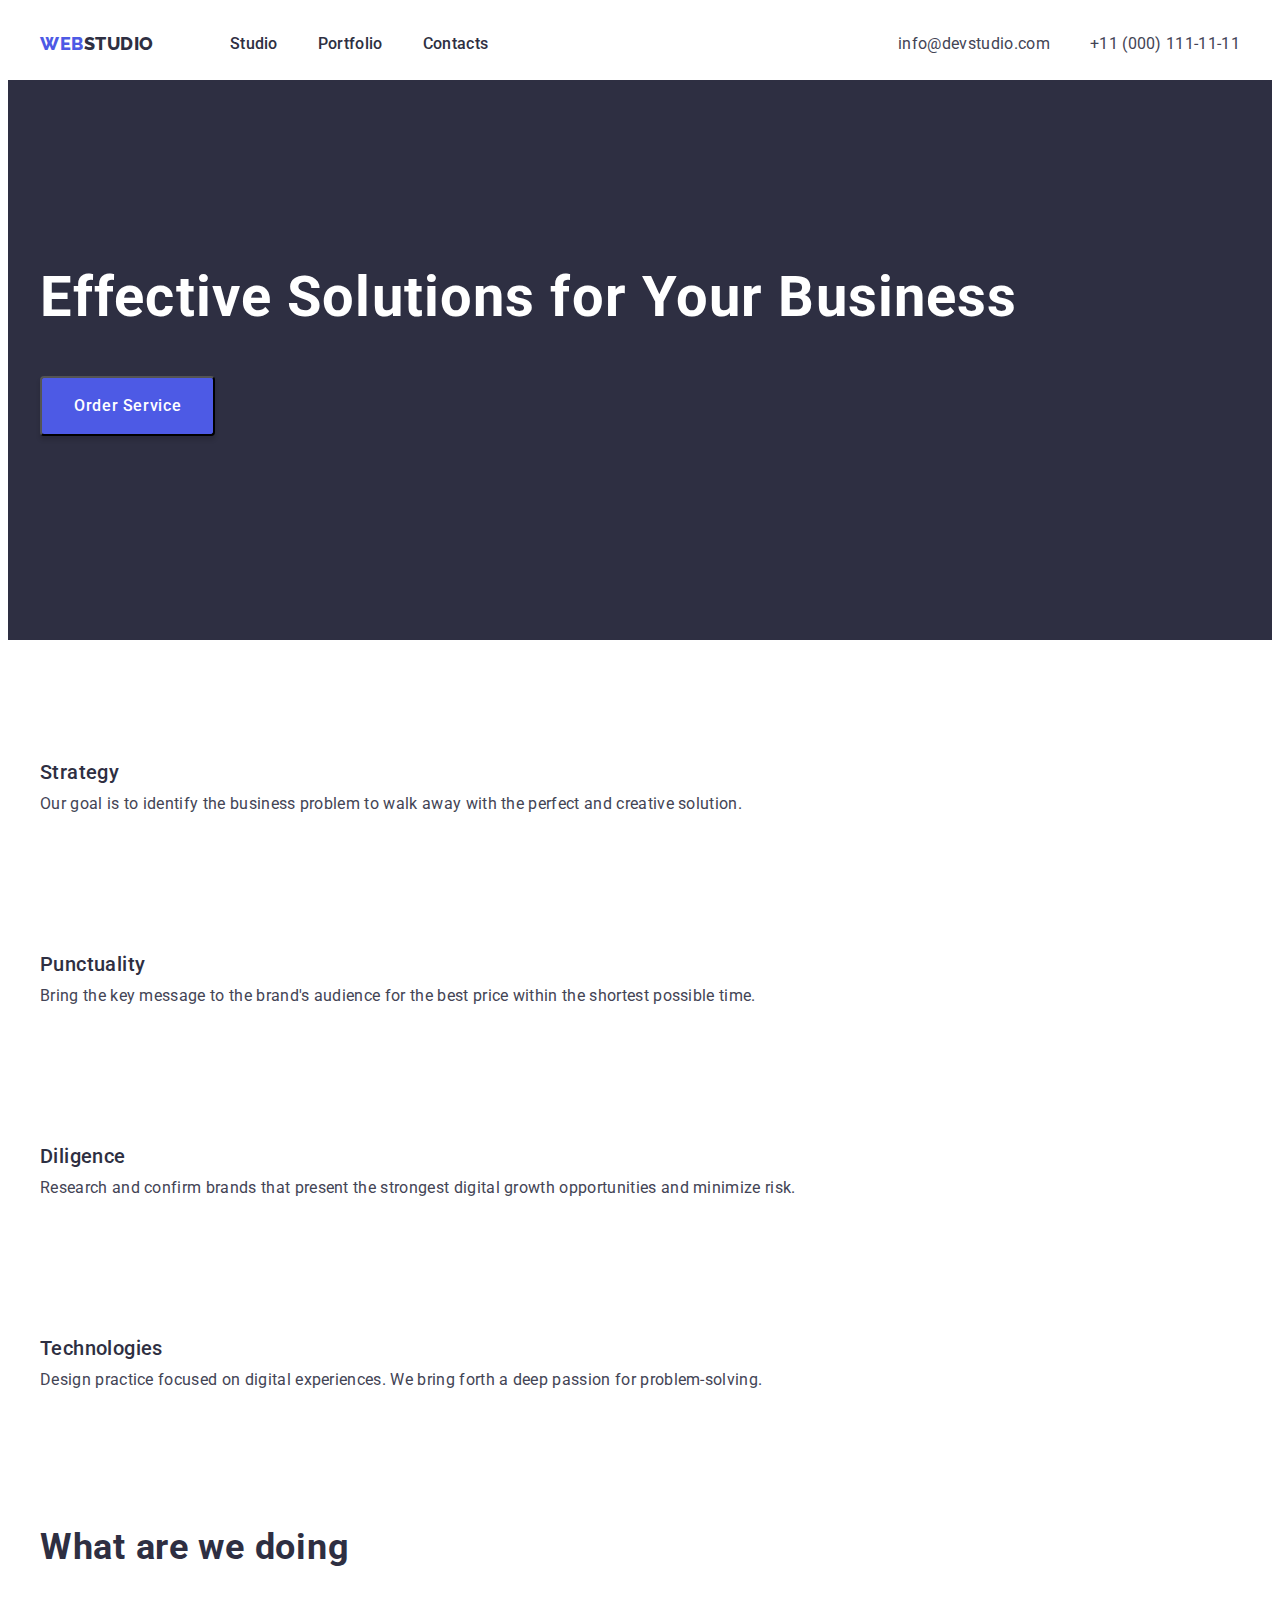
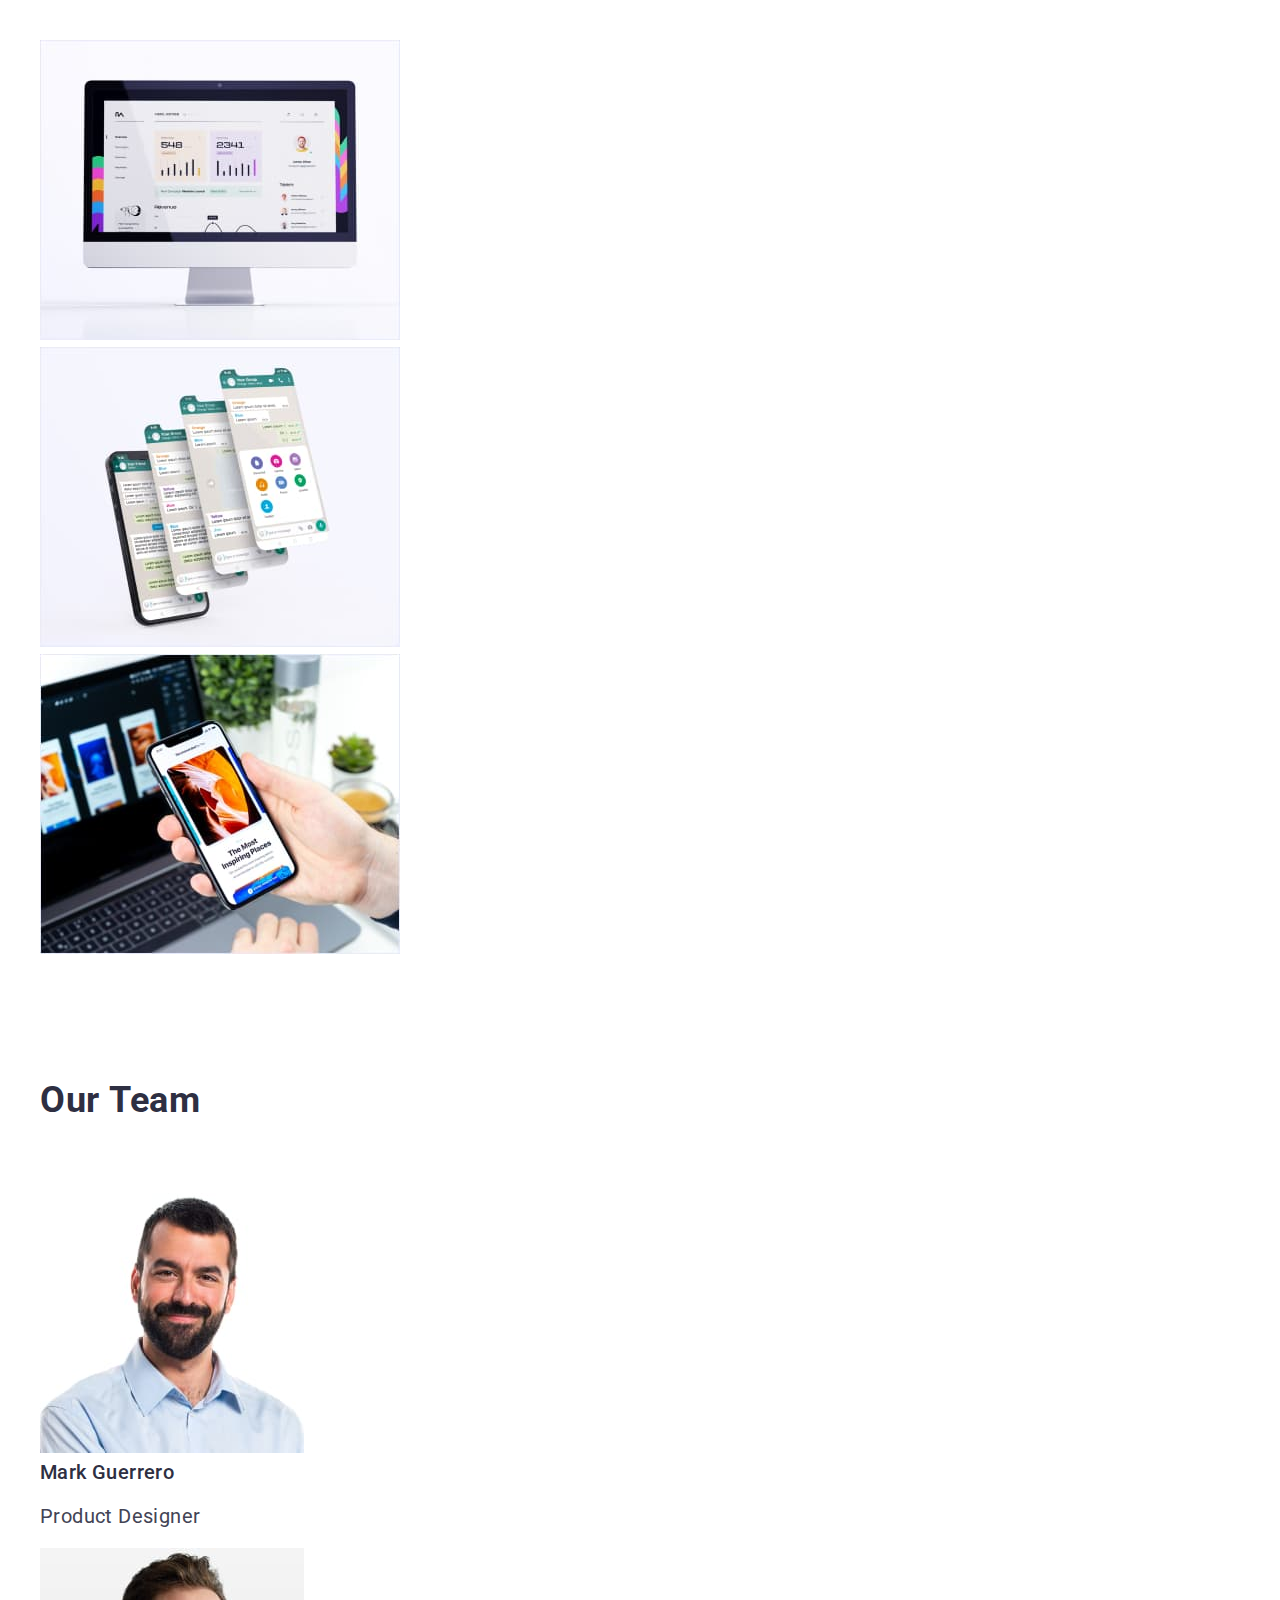
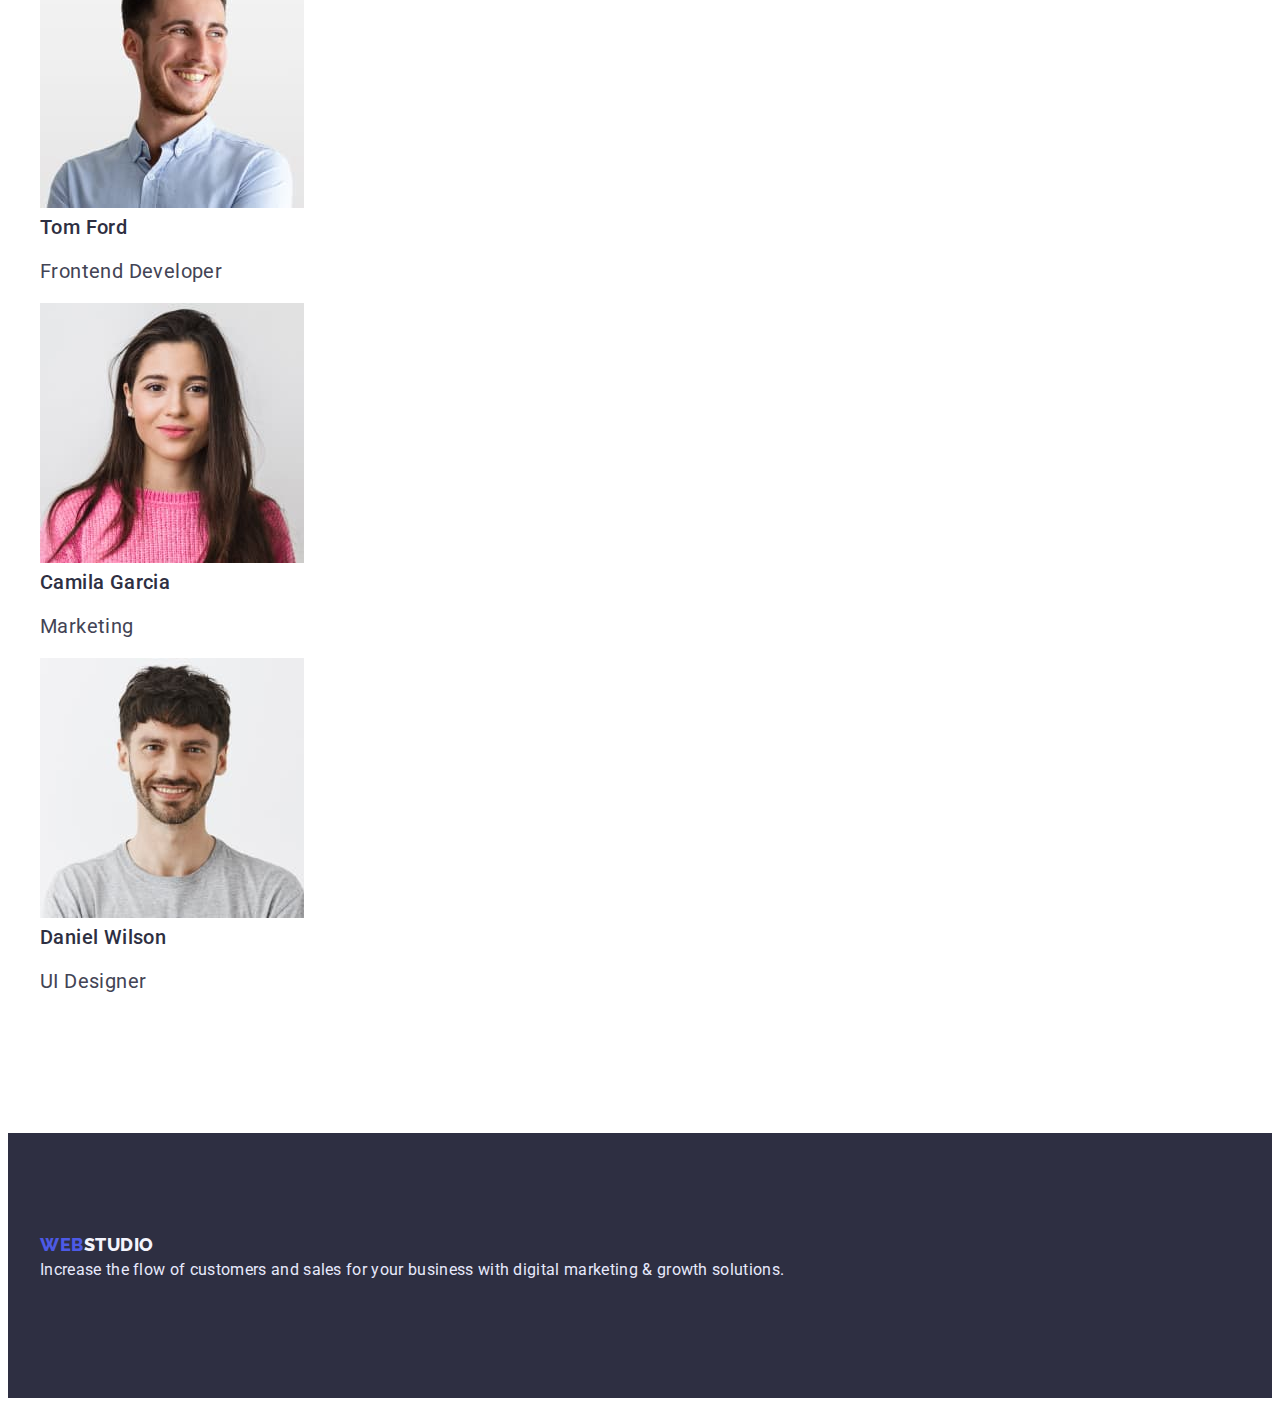
==== index.html @ 1ecb1adb "homework-3" ====
<!DOCTYPE html>
<html lang="en">

<head>
    <meta charset="UTF-8">
    <meta http-equiv="X-UA-Compatible" content="IE=edge">
    <meta name="viewport" content="width=device-width, initial-scale=1.0">
    <title>Webstudio</title>
    
    <!-- Fonts -->

    <link rel="preconnect" href="https://fonts.googleapis.com">
    <link rel="preconnect" href="https://fonts.gstatic.com" crossorigin>
    <link href="https://fonts.googleapis.com/css2?family=Raleway:wght@800&family=Roboto:wght@400;500;700&display=swap"
    rel="stylesheet">

    <!-- Styles -->
<link rel="stylesheet" 
href="https://cdnjs.cloudflare.com/ajax/libs/modern-normalize/1.1.0/modern-normalize.min.css"
integrity="sha512-wpPYUAdjBVSE4KJnH1VR1HeZfpl1ub8YT/NKx4PuQ5NmX2tKuGu6U/JRp5y+Y8XG2tV+wKQpNHVUX03MfMFn9Q=="
crossorigin="anonymous"
referrerpolicy="no-referrer" />
<link rel="stylesheet" href="./css/styles.css">
</head>

<body>
    <header>
    <div class="container">
    <div class="header-container">    
<nav class="header-nav">
    <a class="logo" href="./index.html"><span class="logo-first">Web</span><span class="logo-second">Studio</span></a>
    <ul class="header-menu">
        <li><a class="header-link" href="#">Studio</a></li>
        <li><a class="header-link" href="./portfolio.html">Portfolio</a></li>
        <li><a class="header-link" href="#">Contacts</a></li>
    </ul>
</nav>
<a class="header-adress" href="mailto:info@devstudio.com">info@devstudio.com</a>
<a class="header-adress" href="tel:+110001111111">+11 (000) 111-11-11</a>
    
</div>
</div>
    </header>
    <main>
        <!-- hero images -->
        <section class="hero-button">
        <div class="container hero-container">
<h1 class="hero-title">Effective Solutions
        for Your Business</h1>
    <button class="button" type="button">Order Service</button>
</div>
</section>
<!-- section 1 -->
<section class="section">
        <div class="container">
<h2 class="section1">Section 1</h2>
    <ul>
        <li>
            <h3 class="under-title">Strategy</h3>
            <p class="about-text">Our goal is to identify the business
                problem to walk away with the perfect and creative solution.</p>
        </li>
        <li>
            <h3 class="under-title">Punctuality</h3>
            <p class="about-text">Bring the key message to the brand's audience for the best
                price within the shortest possible time.</p>
        </li>
        <li>
            <h3 class="under-title">Diligence</h3>
            <p class="about-text">Research and confirm brands that present the
                strongest digital growth opportunities and minimize risk.</p>
        </li>
        <li>
            <h3 class="under-title">Technologies</h3>
            <p class="about-text">Design practice focused on digital experiences.
                We bring forth a deep passion for problem-solving.</p>
        </li>
    </ul>
</div>
</section>
        <!-- section 2 -->
        <section class="section">
        <div class="container">
<h2 class="title">What are we doing</h2>
    <ul>
        <li><img src="./images/webstudio/comp_sect2.jpg" alt="computer" width="360"></li>
        <li><img src="./images/webstudio/tel_sect2.jpg" alt="phonescreen" width="360"></li>
        <li><img src="./images/webstudio/tabandtel_sect2.jpg" alt="computerphonescreen" width="360"></li>
    </ul>
</div>
        </section>
        <!-- section 3 -->
    <section class="section">
    <div class="container">
    <h2 class="name-section-team">Our Team</h2>
    <ul>
        <li>
            <img src="./images/webstudio/markguerrero.jpg" alt="product designer" width="264">
            <h3 class="colega">Mark Guerrero</h3>
            <p class="card-profession1">Product Designer</p>
        </li>
        <li>
            <img src="./images/webstudio/tomford.jpg" alt="frontend developer" width="264">
            <h3 class="colega">Tom Ford</h3>
            <p class="card-profession2">Frontend Developer</p>
        </li>
        <li>
            <img src="./images/webstudio/camilagarcia.jpg" alt="marketing" width="264">
            <h3 class="colega">Camila Garcia</h3>
            <p class="card-profession3">Marketing</p>
        </li>
        <li>
            <img src="./images/webstudio/danielwilson.jpg" alt="ui designer" width="264">
            <h3 class="colega">Daniel Wilson</h3>
            <p class="card-profession4">UI Designer</p>
        </li>
    </ul>
    </div>
</section>
        </main>
    <footer class="footer">
    <div class="container">
<a class="logo logo-secondary" href="./index.html"><span class="logo-first">Web</span><span class="logo-footer">Studio</span></a>
    <p class="footer-text">Increase the flow of customers and sales for your business with digital marketing & growth
        solutions.</p>
 </div>
    </footer>
</body>

</html>
---- css/styles.css ----
/* webstudio */

:root {
--color-primary:#2E2F42;
--color-brand:#404BBF;
--color-secondary:#434455;
--color-brand-second:#4D5AE5;
--color-button-title:#FFFFFF;
--color-footer-text:#E7E9FC;
--color-logo-footer:#F4F4FD;
--color-background-primary:#E5E5E5;
}

body {
color: var(--color-primary);
font-family: 'Roboto', sans-serif;
font-size: 16px;
line-height: 1.5;
background-color: var(--color-button-title);
}

p,
h1,
h2,
h3,
h4,
h5,
h6 {
margin-top: 0;
}

ul{
list-style-type:none ;
margin: 0;
padding: 0;
}

.section {
padding-bottom: 120px;
}
.hero-container{
padding-top: 188px;
padding-bottom: 204px;
}

.container {
width: 100%;
max-width: 1200px;
margin: 0 auto;
padding: 0 15px;
}

.container-button {
display: flex;
flex-direction: row;
justify-content: center;
align-items: center;
gap: 24px;
padding: 12px 24px;
}



.header-container {
display: flex;
align-items: center;
gap: 40px;
} 


.header-nav {
display: flex;
align-items: center;
flex-grow: 1;
gap: 76px;
}

.header-menu {
display: flex;
gap: 40px;
padding: 24px 0;
}

.header-link {
color: var(--color-primary);
text-decoration: none;
font-size: 16px;
line-height: 1.5;
letter-spacing: 0.02em;
font-weight: 500;
}
.header-link:hover {
color: var(--color-brand);}

.header-link:focus{
color: var(--color-brand);
}

.header-adress {
font-weight: 400;
letter-spacing: 0.02em;
font-size: 16px;
line-height: 1.5;
color: var(--color-secondary);
text-decoration: none;
}

.header-adress:hover {
color: var(--color-brand);
}

.header-adress:focus{
color: var(--color-brand);
}

.button { 
padding: 16px 32px;
color: var(--color-button-title);
background: var(--color-brand-second);
border-radius: 4px;
box-shadow: 0px 4px 4px rgba(0, 0, 0, 0.15);
cursor: pointer;
font-size: 16px;
line-height: 1.5;
font-family: 'Roboto',sans-serif;
letter-spacing: 0.04em;
font-weight: 500;
}

.button:hover{
background:var(--color-brand);
box-shadow: 0px 1px 6px rgba(46, 47, 66, 0.08), 0px 1px 1px rgba(46, 47, 66, 0.16), 0px 2px 1px rgba(46, 47, 66, 0.08);
}

.logo-first {
color: var(--color-brand-second);
}

.logo-second {
color: var(--color-primary);
}

.logo-secondary{
margin-bottom: 16px;
}

.logo {   
text-transform: uppercase;
font-size: 18px;
line-height: 1.33;
font-family: 'Raleway',sans-serif;
text-decoration: none;
letter-spacing: 0.03em;
font-weight: 800;
}

.logo-footer{
color: var(--color-logo-footer);
}

.hero-title {
margin-bottom: 48px;
color: var(--color-button-title);
font-size: 56px;
line-height: 1.071;
letter-spacing: 0.02em;

}

.hero-button {
background: var(--color-primary);
padding-bottom: 204px;
padding-top: 188px;
}

.section1 {
display: none;
} 

.under-title {
padding-top: 120px;
margin-bottom: 8px;
font-size: 20px;
line-height: 1.2;
color:var(--color-primary);
letter-spacing: 0.02em;
font-weight: 500;
}

.about-text {
font-size: 16px;
line-height: 1.5;
color: var(--color-secondary);
letter-spacing: 0.02em;
}

.title {
margin-bottom: 72px;
font-size: 36px;
line-height: 1.11;
color:var(--color-primary);
letter-spacing: 0.02em;
}

.colega {
font-size:20px;
line-height: 1.2;
color: var(--color-primary);
font-weight: 500;
letter-spacing: 0.02em;
}

.card-profession1 {
color: var(--color-secondary);
font-size:20px;
line-height: 1.2;
letter-spacing: 0.02em;
}

.card-profession2{
color: var(--color-secondary);
font-size: 20px;
line-height: 1.2;
letter-spacing: 0.02em;
}

.card-profession3{
color: var(--color-secondary);
font-size: 20px;
line-height: 1.2;
letter-spacing: 0.02em;
}

.card-profession4{
color: var(--color-secondary);
font-size: 20px;
line-height: 1.2;
letter-spacing: 0.02em;
}

.name-section-team {
margin-bottom: 72px;
color: var(--color-primary);
font-size: 36px;
line-height: 1.11;
letter-spacing: 0.02em;
}

.footer-text {
color:var(--color-footer-text);
font-size: 16px;
line-height: 1.5;
letter-spacing: 0.02em;
}

.footer{
background:var(--color-primary);
padding-top: 100px;
padding-bottom: 100px;
}


/* Portfolio */
.container-portfolio {
width: 100%;
max-width: 1200px;
margin: 0 auto;
padding: 0 15px;
}



.button-portfolio {
padding-top: 96px;
padding-bottom: 72px;
}

.button-all {
letter-spacing: 0.04em;
color: var(--color-brand-second);
font-size: 16px;
line-height: 1.5;
cursor: pointer;
background: var(--color-logo-footer);
border: 1px solid #E7E9FC;
border-radius: 4px;
font-family: 'Roboto', sans-serif;
}

.button-all:focus{
color: var(--color-button-title);
background: var(--color-brand);
}

.button-all:hover{
background: var(--color-brand);
box-shadow: 0px 3px 1px rgba(0, 0, 0, 0.1), 0px 2px 1px rgba(0, 0, 0, 0.08), 0px 2px 2px rgba(0, 0, 0, 0.12);
border-radius: 4px;
color: var(--color-button-title);
letter-spacing: 0.04em;
font-weight: 500;
font-size: 16px;
line-height: 1.5;
}


.button-website {
letter-spacing: 0.04em;
color: var(--color-brand-second);
font-size: 16px;
line-height: 1.5;
cursor: pointer;
background: var(--color-logo-footer);
border: 1px solid #E7E9FC;
border-radius: 4px;
font-family: 'Roboto', sans-serif;
}
.button-website:focus {
color: var(--color-button-title);
background: var(--color-brand);
}

.button-website:hover {
background: var(--color-brand);
box-shadow: 0px 3px 1px rgba(0, 0, 0, 0.1), 0px 2px 1px rgba(0, 0, 0, 0.08), 0px 2px 2px rgba(0, 0, 0, 0.12);
border-radius: 4px;
color: var(--color-button-title);
letter-spacing: 0.04em;
font-weight: 500;
font-size: 16px;
line-height: 1.5;
}


.button-app {
letter-spacing: 0.04em;
color: var(--color-brand-second);
font-size: 16px;
line-height: 1.5;
cursor: pointer;
background: var(--color-logo-footer);
border: 1px solid #E7E9FC;
border-radius: 4px;
font-family: 'Roboto', sans-serif;
}

.button-app:focus {
color: var(--color-button-title);
background: var(--color-brand);
}

.button-app:hover {
background: var(--color-brand);
box-shadow: 0px 3px 1px rgba(0, 0, 0, 0.1), 0px 2px 1px rgba(0, 0, 0, 0.08), 0px 2px 2px rgba(0, 0, 0, 0.12);
border-radius: 4px;
color: var(--color-button-title);
letter-spacing: 0.04em;
font-weight: 500;
font-size: 16px;
line-height: 1.5;
}

.button-design {
letter-spacing: 0.04em;
color: var(--color-brand-second);
font-size: 16px;
line-height: 1.5;
cursor: pointer;
background: var(--color-logo-footer);
border: 1px solid #E7E9FC;
border-radius: 4px;
font-family: 'Roboto', sans-serif;
}

.button-design:focus {
color: var(--color-button-title);
background: var(--color-brand);
}

.button-design:hover {
background: var(--color-brand);
box-shadow: 0px 3px 1px rgba(0, 0, 0, 0.1), 0px 2px 1px rgba(0, 0, 0, 0.08), 0px 2px 2px rgba(0, 0, 0, 0.12);
border-radius: 4px;
color: var(--color-button-title);
letter-spacing: 0.04em;
font-weight: 500;
font-size: 16px;
line-height: 1.5;
}

.button-marketing {
letter-spacing: 0.04em;
color: var(--color-brand-second);
font-size: 16px;
line-height: 1.5;
cursor: pointer;
background: var(--color-logo-footer);
border: 1px solid #E7E9FC;
border-radius: 4px;
font-family: 'Roboto', sans-serif;
}

.button-marketing:focus {
color: var(--color-button-title);
background: var(--color-brand);
}

.button-marketing:hover {
background: var(--color-brand);
box-shadow: 0px 3px 1px rgba(0, 0, 0, 0.1), 0px 2px 1px rgba(0, 0, 0, 0.08), 0px 2px 2px rgba(0, 0, 0, 0.12);
border-radius: 4px;
color: var(--color-button-title);
letter-spacing: 0.04em;
font-weight: 500;
font-size: 16px;
line-height: 1.5;
}

 .section-port {
display: none;
 }

.title-portfolio1{
display: none;
}

.title-portfolio{
margin-bottom: 8px;
font-size: 20px;
line-height: 1.2;
letter-spacing: 0.02em;
color: var(--color-primary);
padding-top: 32px;
}

 .under-title-port {
font-size: 16px;
line-height:1.5;
letter-spacing: 0.02em;
color: var(--color-secondary);
font-family: 'Roboto',sans-serif;
padding-bottom: 152px;
}


.cards {
display: flex;
gap: 24px;
flex-wrap: wrap;

}

.cards-item{
flex-basis: calc((100%-48px)/9);
}
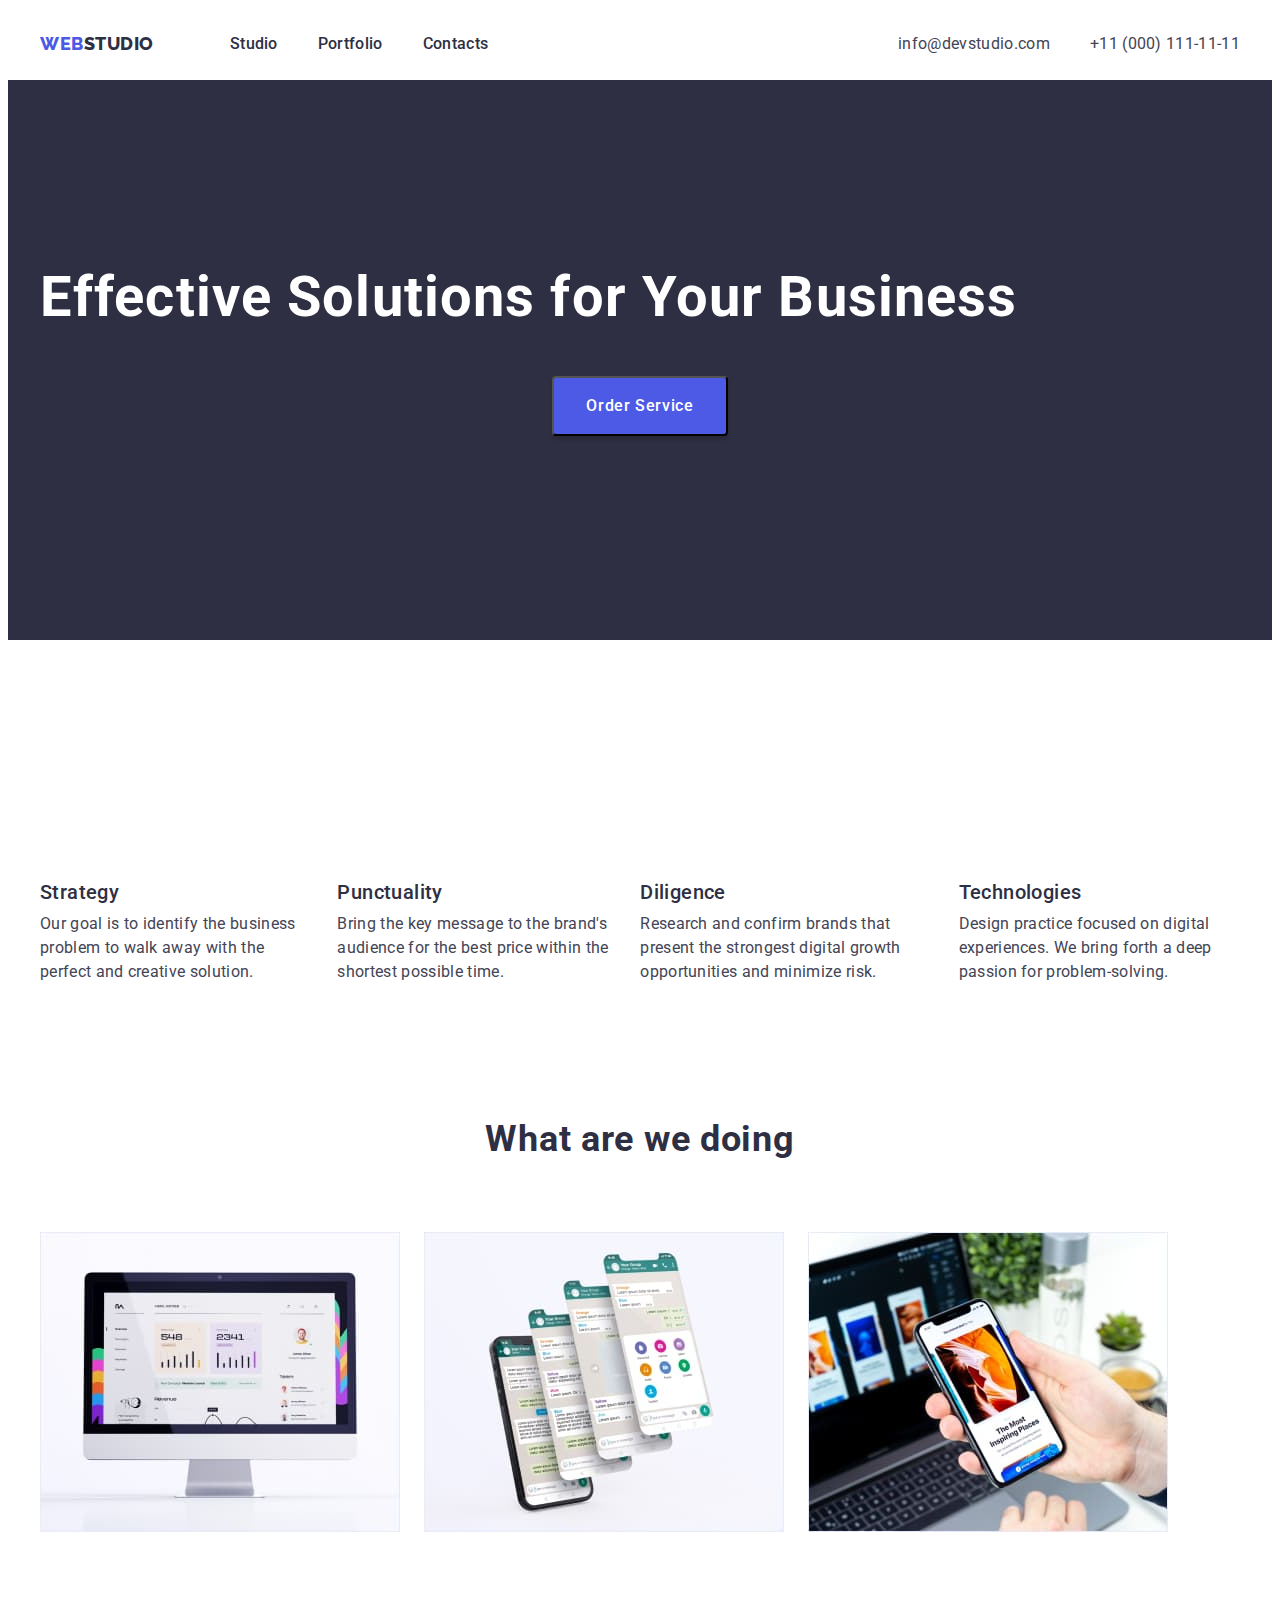
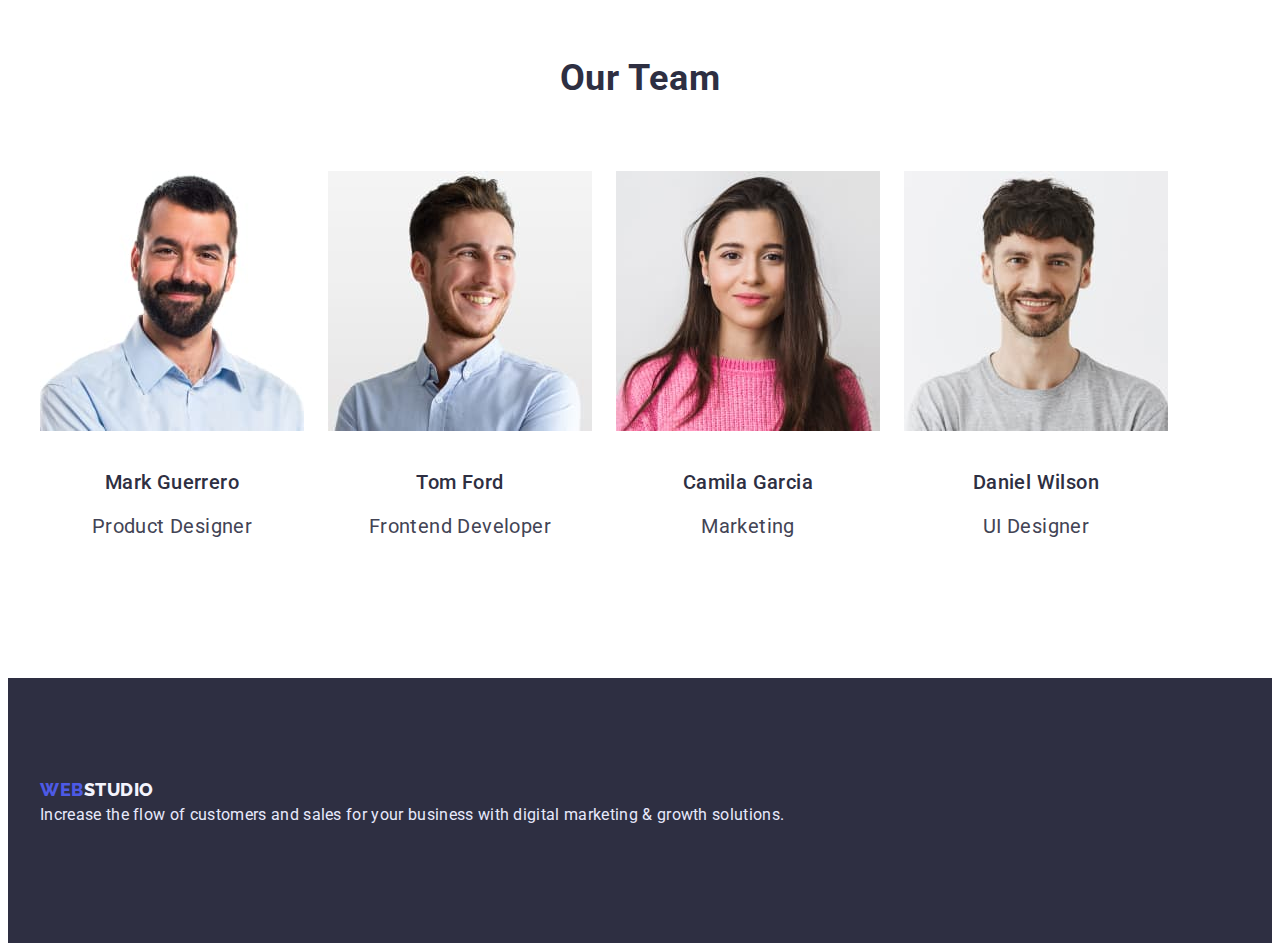
==== commit d6dd50f9: "ДЗ-3" ====
--- a/index.html
+++ b/index.html
@@ -24,6 +24,7 @@
 </head>
 
 <body>
+    
     <header>
     <div class="container">
     <div class="header-container">    
@@ -47,14 +48,17 @@
         <div class="container hero-container">
 <h1 class="hero-title">Effective Solutions
         for Your Business</h1>
-    <button class="button" type="button">Order Service</button>
+        <div class="button-options">
+        <button class="button" type="button">Order Service</button>
+        </div>
+    
 </div>
 </section>
 <!-- section 1 -->
 <section class="section">
         <div class="container">
 <h2 class="section1">Section 1</h2>
-    <ul>
+<ul class="feauture">
         <li>
             <h3 class="under-title">Strategy</h3>
             <p class="about-text">Our goal is to identify the business
@@ -74,26 +78,30 @@
             <h3 class="under-title">Technologies</h3>
             <p class="about-text">Design practice focused on digital experiences.
                 We bring forth a deep passion for problem-solving.</p>
+    
         </li>
-    </ul>
+    </ul>   
 </div>
 </section>
         <!-- section 2 -->
         <section class="section">
         <div class="container">
 <h2 class="title">What are we doing</h2>
-    <ul>
-        <li><img src="./images/webstudio/comp_sect2.jpg" alt="computer" width="360"></li>
-        <li><img src="./images/webstudio/tel_sect2.jpg" alt="phonescreen" width="360"></li>
-        <li><img src="./images/webstudio/tabandtel_sect2.jpg" alt="computerphonescreen" width="360"></li>
-    </ul>
+    
+<ul class="img-webstudio">
+<li><img src="./images/webstudio/comp_sect2.jpg" alt="computer" width="360"></li>
+<li><img src="./images/webstudio/tel_sect2.jpg" alt="phonescreen" width="360"></li>
+<li><img src="./images/webstudio/tabandtel_sect2.jpg" alt="computerphonescreen" width="360"></li>
+</ul>
+
 </div>
         </section>
         <!-- section 3 -->
     <section class="section">
     <div class="container">
     <h2 class="name-section-team">Our Team</h2>
-    <ul>
+    
+    <ul class="job">
         <li>
             <img src="./images/webstudio/markguerrero.jpg" alt="product designer" width="264">
             <h3 class="colega">Mark Guerrero</h3>
@@ -115,6 +123,7 @@
             <p class="card-profession4">UI Designer</p>
         </li>
     </ul>
+    
     </div>
 </section>
         </main>
@@ -125,6 +134,7 @@
         solutions.</p>
  </div>
     </footer>
+    
 </body>
 
 </html>--- a/css/styles.css
+++ b/css/styles.css
@@ -35,13 +35,36 @@
 padding: 0;
 }
 
+/* HERO */
+.hero-container {
+    padding-top: 188px;
+    padding-bottom: 204px;
+}
+
+.hero-title {
+    margin-bottom: 48px;
+    color: var(--color-button-title);
+    font-size: 56px;
+    line-height: 1.071;
+    letter-spacing: 0.02em;
+
+}
+
+.hero-button {
+    background: var(--color-primary);
+    padding-bottom: 204px;
+    padding-top: 188px;
+}
+
+/* SECTION */
 .section {
 padding-bottom: 120px;
 }
-.hero-container{
-padding-top: 188px;
-padding-bottom: 204px;
-}
+
+.section1 {
+    display: none;
+}
+
 
 .container {
 width: 100%;
@@ -59,7 +82,7 @@
 padding: 12px 24px;
 }
 
-
+/* HEADER */
 
 .header-container {
 display: flex;
@@ -113,6 +136,8 @@
 color: var(--color-brand);
 }
 
+/* BUTTON */ 
+
 .button { 
 padding: 16px 32px;
 color: var(--color-button-title);
@@ -132,6 +157,7 @@
 box-shadow: 0px 1px 6px rgba(46, 47, 66, 0.08), 0px 1px 1px rgba(46, 47, 66, 0.16), 0px 2px 1px rgba(46, 47, 66, 0.08);
 }
 
+/* LOGO */
 .logo-first {
 color: var(--color-brand-second);
 }
@@ -158,24 +184,8 @@
 color: var(--color-logo-footer);
 }
 
-.hero-title {
-margin-bottom: 48px;
-color: var(--color-button-title);
-font-size: 56px;
-line-height: 1.071;
-letter-spacing: 0.02em;
-
-}
-
-.hero-button {
-background: var(--color-primary);
-padding-bottom: 204px;
-padding-top: 188px;
-}
-
-.section1 {
-display: none;
-} 
+
+/* ІНШЕ */
 
 .under-title {
 padding-top: 120px;
@@ -200,6 +210,7 @@
 line-height: 1.11;
 color:var(--color-primary);
 letter-spacing: 0.02em;
+text-align: center;
 }
 
 .colega {
@@ -208,13 +219,17 @@
 color: var(--color-primary);
 font-weight: 500;
 letter-spacing: 0.02em;
-}
+text-align: center;
+margin-top: 32px;
+}
+
 
 .card-profession1 {
 color: var(--color-secondary);
 font-size:20px;
 line-height: 1.2;
 letter-spacing: 0.02em;
+text-align: center;
 }
 
 .card-profession2{
@@ -222,6 +237,7 @@
 font-size: 20px;
 line-height: 1.2;
 letter-spacing: 0.02em;
+text-align: center;
 }
 
 .card-profession3{
@@ -229,6 +245,7 @@
 font-size: 20px;
 line-height: 1.2;
 letter-spacing: 0.02em;
+text-align: center;
 }
 
 .card-profession4{
@@ -236,6 +253,7 @@
 font-size: 20px;
 line-height: 1.2;
 letter-spacing: 0.02em;
+text-align: center;
 }
 
 .name-section-team {
@@ -244,6 +262,7 @@
 font-size: 36px;
 line-height: 1.11;
 letter-spacing: 0.02em;
+text-align: center;
 }
 
 .footer-text {
@@ -268,7 +287,7 @@
 padding: 0 15px;
 }
 
-
+/* BUTTON */
 
 .button-portfolio {
 padding-top: 96px;
@@ -416,6 +435,12 @@
 line-height: 1.5;
 }
 
+.button-options{
+display: flex;
+justify-content: center;
+}
+
+
  .section-port {
 display: none;
  }
@@ -442,6 +467,15 @@
 padding-bottom: 152px;
 }
 
+.feauture {
+display: flex;
+margin-top: 120px;
+gap: 24px;
+}
+.img-webstudio {
+display: flex;
+gap: 24px;
+}
 
 .cards {
 display: flex;
@@ -452,4 +486,15 @@
 
 .cards-item{
 flex-basis: calc((100%-48px)/9);
+}
+.card-content {
+display: flex;
+flex-direction: column;
+justify-content: center;
+align-items: flex-start;
+}
+
+.job {
+display: flex;
+gap: 24px;
 }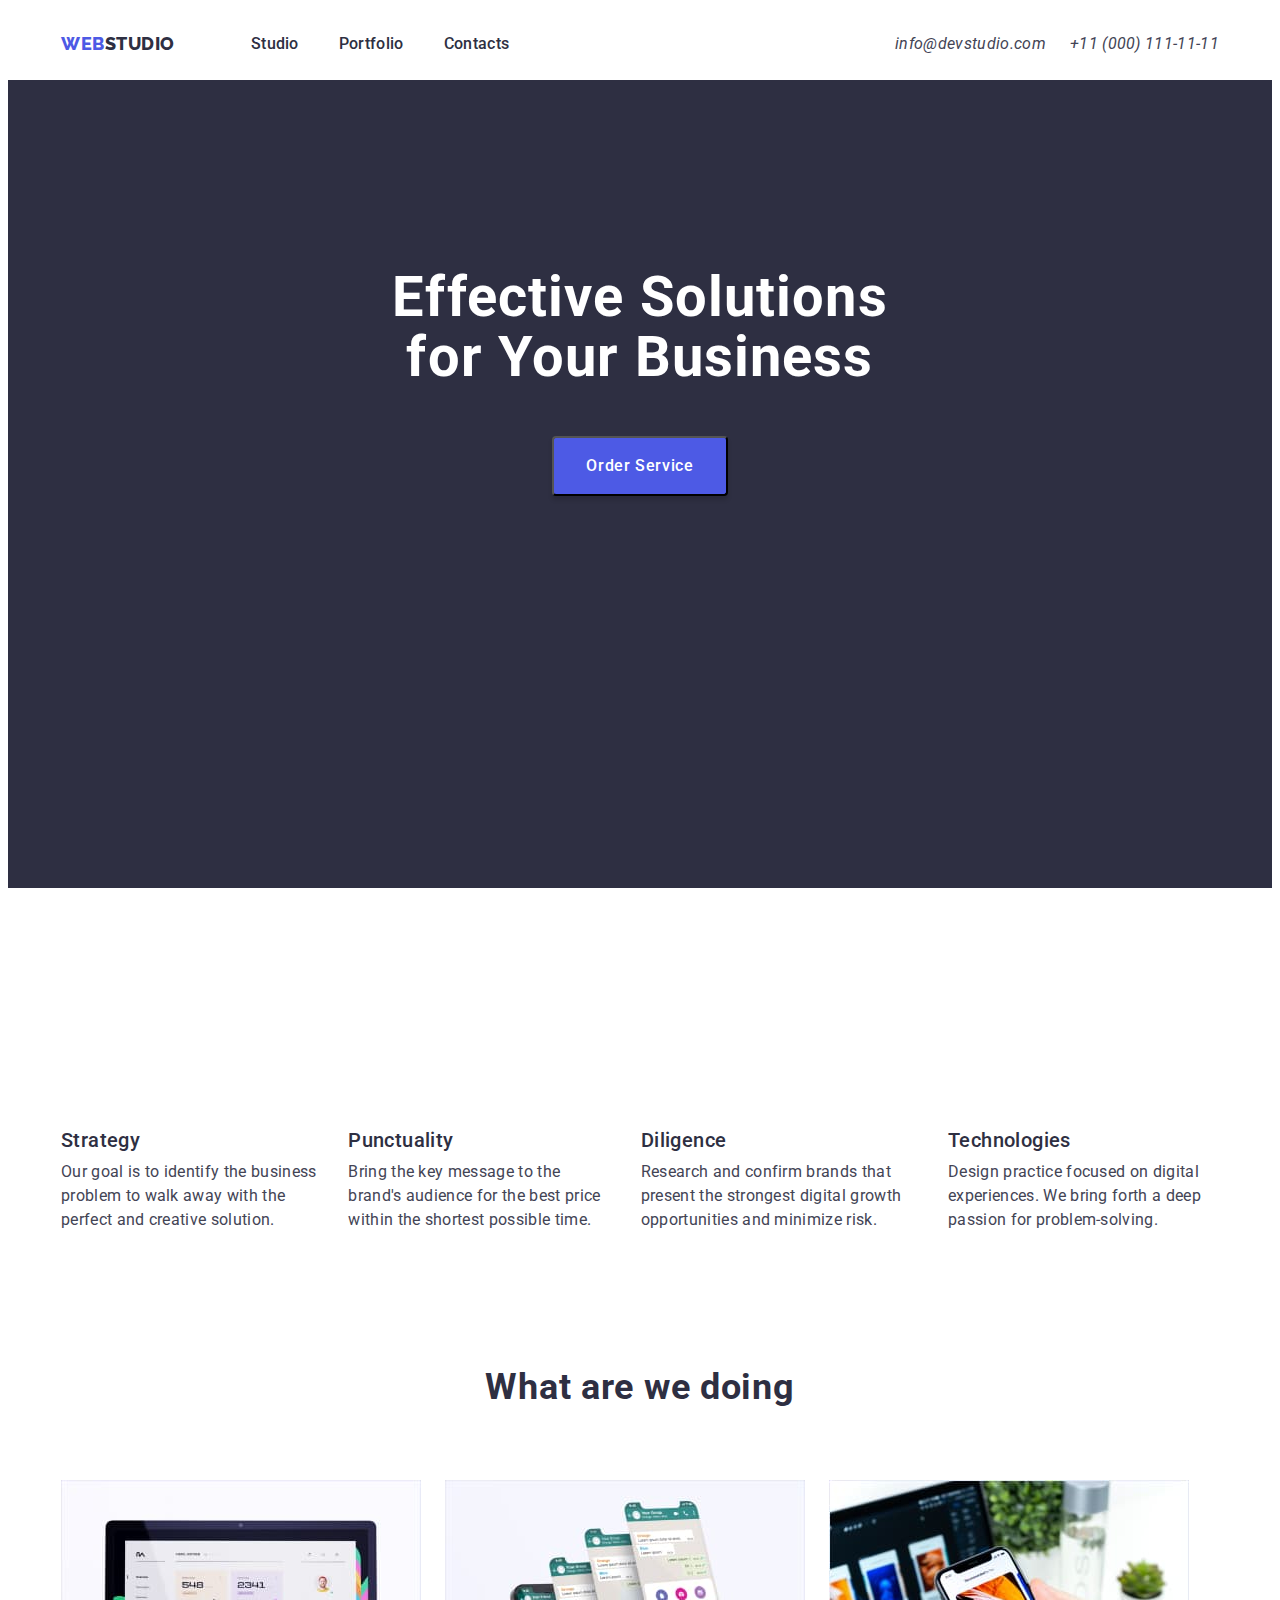
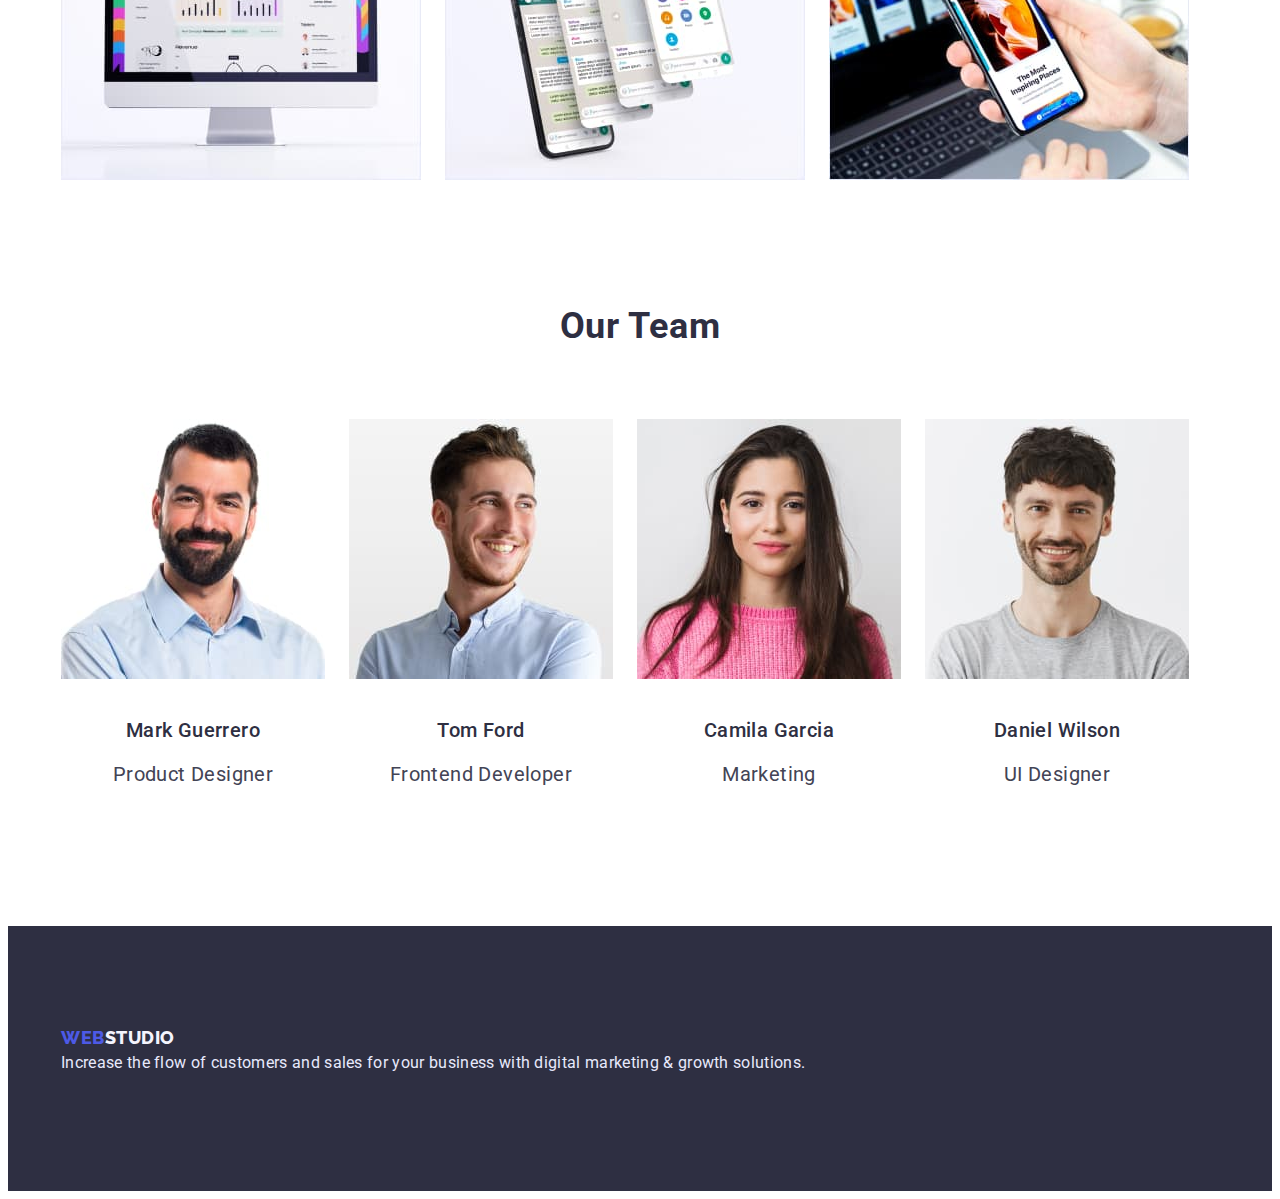
==== commit 7e3d6018: "виправлення помилок в css and html" ====
--- a/index.html
+++ b/index.html
@@ -22,23 +22,24 @@
 referrerpolicy="no-referrer" />
 <link rel="stylesheet" href="./css/styles.css">
 </head>
-
 <body>
-    
     <header>
     <div class="container">
-    <div class="header-container">    
-<nav class="header-nav">
+    <div class="header">
+   <nav class="header-nav">
     <a class="logo" href="./index.html"><span class="logo-first">Web</span><span class="logo-second">Studio</span></a>
-    <ul class="header-menu">
-        <li><a class="header-link" href="#">Studio</a></li>
-        <li><a class="header-link" href="./portfolio.html">Portfolio</a></li>
-        <li><a class="header-link" href="#">Contacts</a></li>
+    <ul class="header-container">
+        <li class="header-menu"><a class="header-link" href="#">Studio</a></li>
+        <li class="header-menu"><a class="header-link" href="./portfolio.html">Portfolio</a></li>
+        <li class="header-menu"><a class="header-link" href="#">Contacts</a></li>
     </ul>
 </nav>
-<a class="header-adress" href="mailto:info@devstudio.com">info@devstudio.com</a>
-<a class="header-adress" href="tel:+110001111111">+11 (000) 111-11-11</a>
-    
+<address>
+<ul class="adress">
+    <li><a class="header-adress" href="mailto:info@devstudio.com">info@devstudio.com</a></li>
+    <li><a class="header-adress" href="tel:+110001111111">+11 (000) 111-11-11</a></li>
+</ul>
+</address>
 </div>
 </div>
     </header>
@@ -48,11 +49,10 @@
         <div class="container hero-container">
 <h1 class="hero-title">Effective Solutions
         for Your Business</h1>
-        <div class="button-options">
-        <button class="button" type="button">Order Service</button>
-        </div>
-    
+<div class="button-order">
+    <button class="button" type="button">Order Service</button>
 </div>
+    </div>
 </section>
 <!-- section 1 -->
 <section class="section">
--- a/css/styles.css
+++ b/css/styles.css
@@ -37,16 +37,22 @@
 
 /* HERO */
 .hero-container {
-    padding-top: 188px;
-    padding-bottom: 204px;
+padding-top: 188px;
+padding-bottom: 204px;
+flex-wrap: wrap;
+justify-content: center;
 }
 
 .hero-title {
-    margin-bottom: 48px;
-    color: var(--color-button-title);
-    font-size: 56px;
-    line-height: 1.071;
-    letter-spacing: 0.02em;
+margin-bottom: 48px;
+color: var(--color-button-title);
+font-size: 56px;
+line-height: 1.071;
+letter-spacing: 0.02em;
+text-align: center;
+width: 499px;
+height: 120px;
+margin: auto;
 
 }
 
@@ -68,9 +74,10 @@
 
 .container {
 width: 100%;
-max-width: 1200px;
+max-width: 1158px;
 margin: 0 auto;
 padding: 0 15px;
+
 }
 
 .container-button {
@@ -96,6 +103,7 @@
 align-items: center;
 flex-grow: 1;
 gap: 76px;
+
 }
 
 .header-menu {
@@ -135,7 +143,15 @@
 .header-adress:focus{
 color: var(--color-brand);
 }
-
+.adress {
+padding-top: 24px;
+display: flex;
+gap: 24px;
+}
+
+.header {
+display: flex;
+}
 /* BUTTON */ 
 
 .button { 
@@ -155,6 +171,13 @@
 .button:hover{
 background:var(--color-brand);
 box-shadow: 0px 1px 6px rgba(46, 47, 66, 0.08), 0px 1px 1px rgba(46, 47, 66, 0.16), 0px 2px 1px rgba(46, 47, 66, 0.08);
+}
+
+.button-order {
+display: flex;
+justify-content: center;
+margin-top: 48px;
+margin-bottom: 188px;
 }
 
 /* LOGO */
@@ -435,10 +458,7 @@
 line-height: 1.5;
 }
 
-.button-options{
-display: flex;
-justify-content: center;
-}
+
 
 
  .section-port {
@@ -497,4 +517,5 @@
 .job {
 display: flex;
 gap: 24px;
-}+}
+
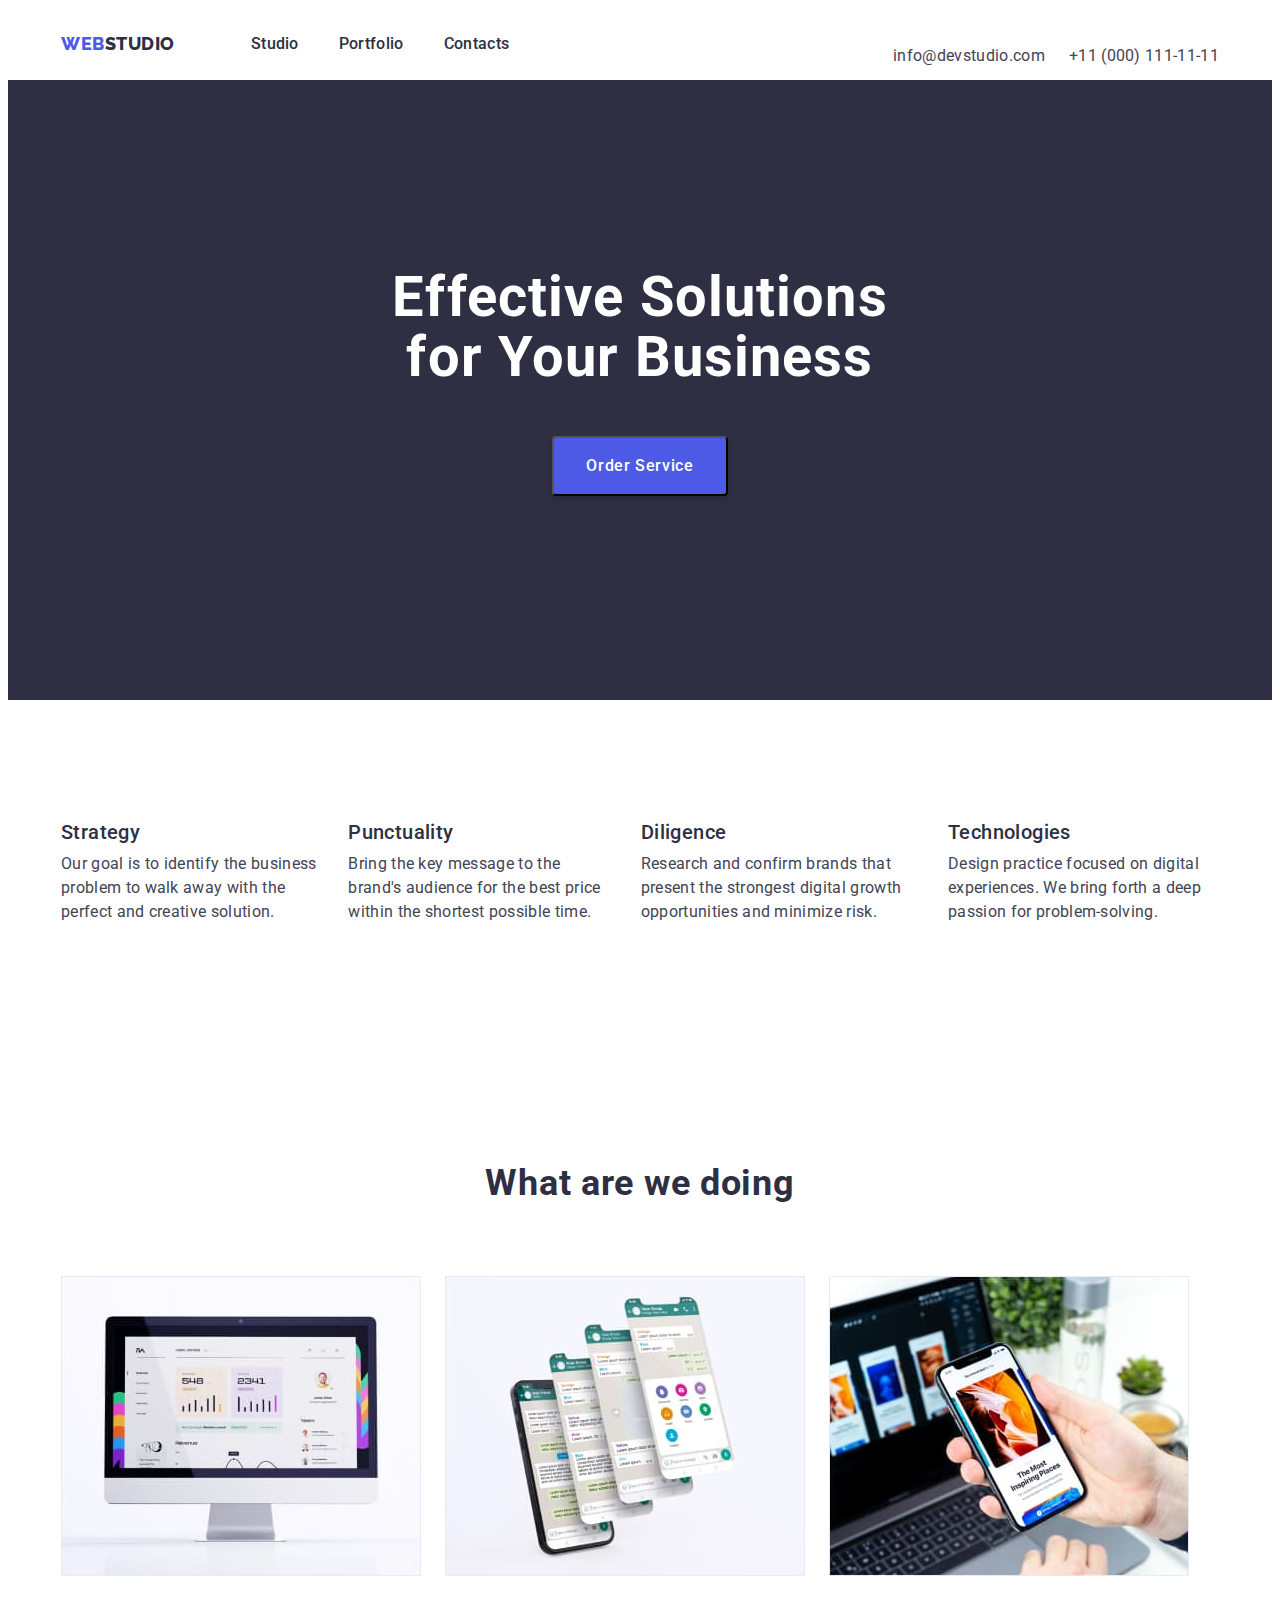
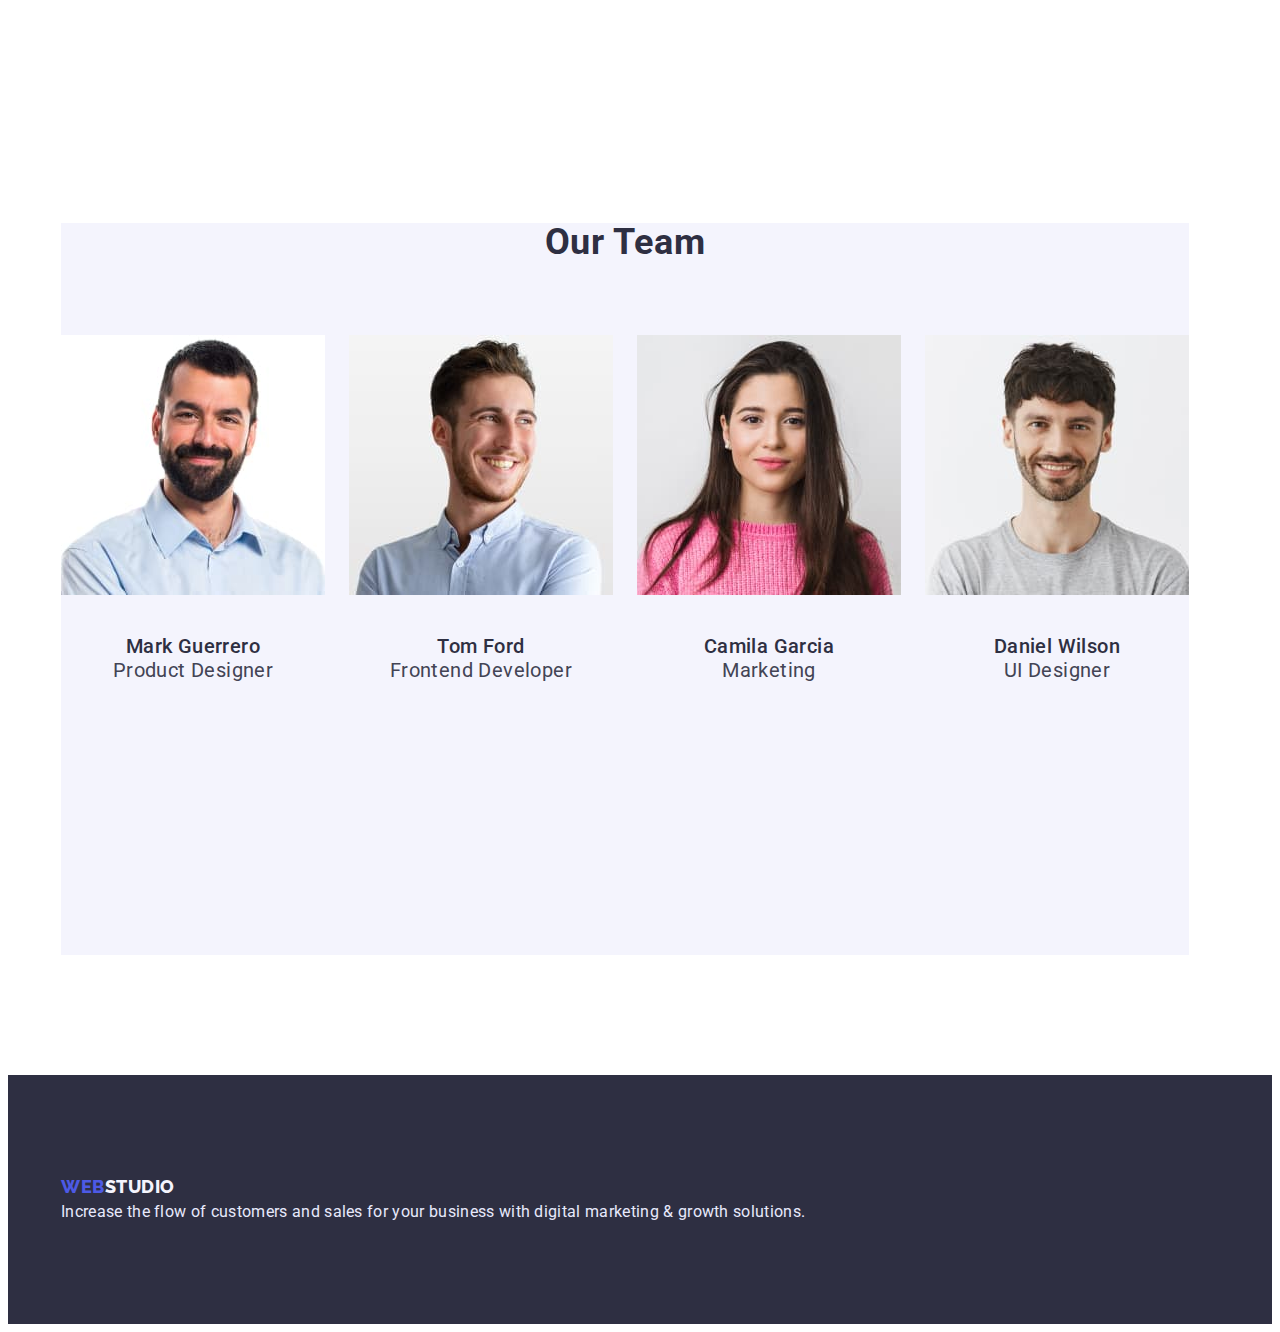
==== commit 61e60666: "виправлення помилок css" ====
--- a/index.html
+++ b/index.html
@@ -49,9 +49,9 @@
         <div class="container hero-container">
 <h1 class="hero-title">Effective Solutions
         for Your Business</h1>
-<div class="button-order">
+
     <button class="button" type="button">Order Service</button>
-</div>
+
     </div>
 </section>
 <!-- section 1 -->
@@ -99,6 +99,7 @@
         <!-- section 3 -->
     <section class="section">
     <div class="container">
+    <div class="color">   
     <h2 class="name-section-team">Our Team</h2>
     
     <ul class="job">
@@ -123,7 +124,7 @@
             <p class="card-profession4">UI Designer</p>
         </li>
     </ul>
-    
+    </div>
     </div>
 </section>
         </main>
--- a/css/styles.css
+++ b/css/styles.css
@@ -26,7 +26,7 @@
 h4,
 h5,
 h6 {
-margin-top: 0;
+margin: 0;
 }
 
 ul{
@@ -57,18 +57,20 @@
 }
 
 .hero-button {
-    background: var(--color-primary);
-    padding-bottom: 204px;
-    padding-top: 188px;
+background: var(--color-primary);
+padding-bottom: 204px;
+padding-top: 188px;
+text-align: center;
 }
 
 /* SECTION */
 .section {
+padding-top: 120px;
 padding-bottom: 120px;
 }
 
 .section1 {
-    display: none;
+display: none;
 }
 
 
@@ -109,7 +111,7 @@
 .header-menu {
 display: flex;
 gap: 40px;
-padding: 24px 0;
+
 }
 
 .header-link {
@@ -119,6 +121,7 @@
 line-height: 1.5;
 letter-spacing: 0.02em;
 font-weight: 500;
+padding: 24px 0;
 }
 .header-link:hover {
 color: var(--color-brand);}
@@ -147,10 +150,12 @@
 padding-top: 24px;
 display: flex;
 gap: 24px;
+font-style: normal;
 }
 
 .header {
 display: flex;
+align-items: center;
 }
 /* BUTTON */ 
 
@@ -166,6 +171,7 @@
 font-family: 'Roboto',sans-serif;
 letter-spacing: 0.04em;
 font-weight: 500;
+margin-top: 48px;
 }
 
 .button:hover{
@@ -177,7 +183,7 @@
 display: flex;
 justify-content: center;
 margin-top: 48px;
-margin-bottom: 188px;
+
 }
 
 /* LOGO */
@@ -211,7 +217,6 @@
 /* ІНШЕ */
 
 .under-title {
-padding-top: 120px;
 margin-bottom: 8px;
 font-size: 20px;
 line-height: 1.2;
@@ -301,6 +306,11 @@
 padding-bottom: 100px;
 }
 
+.color{
+background:var(--color-logo-footer);
+width: 1128px;
+height: 732px;
+}
 
 /* Portfolio */
 .container-portfolio {
@@ -489,7 +499,6 @@
 
 .feauture {
 display: flex;
-margin-top: 120px;
 gap: 24px;
 }
 .img-webstudio {
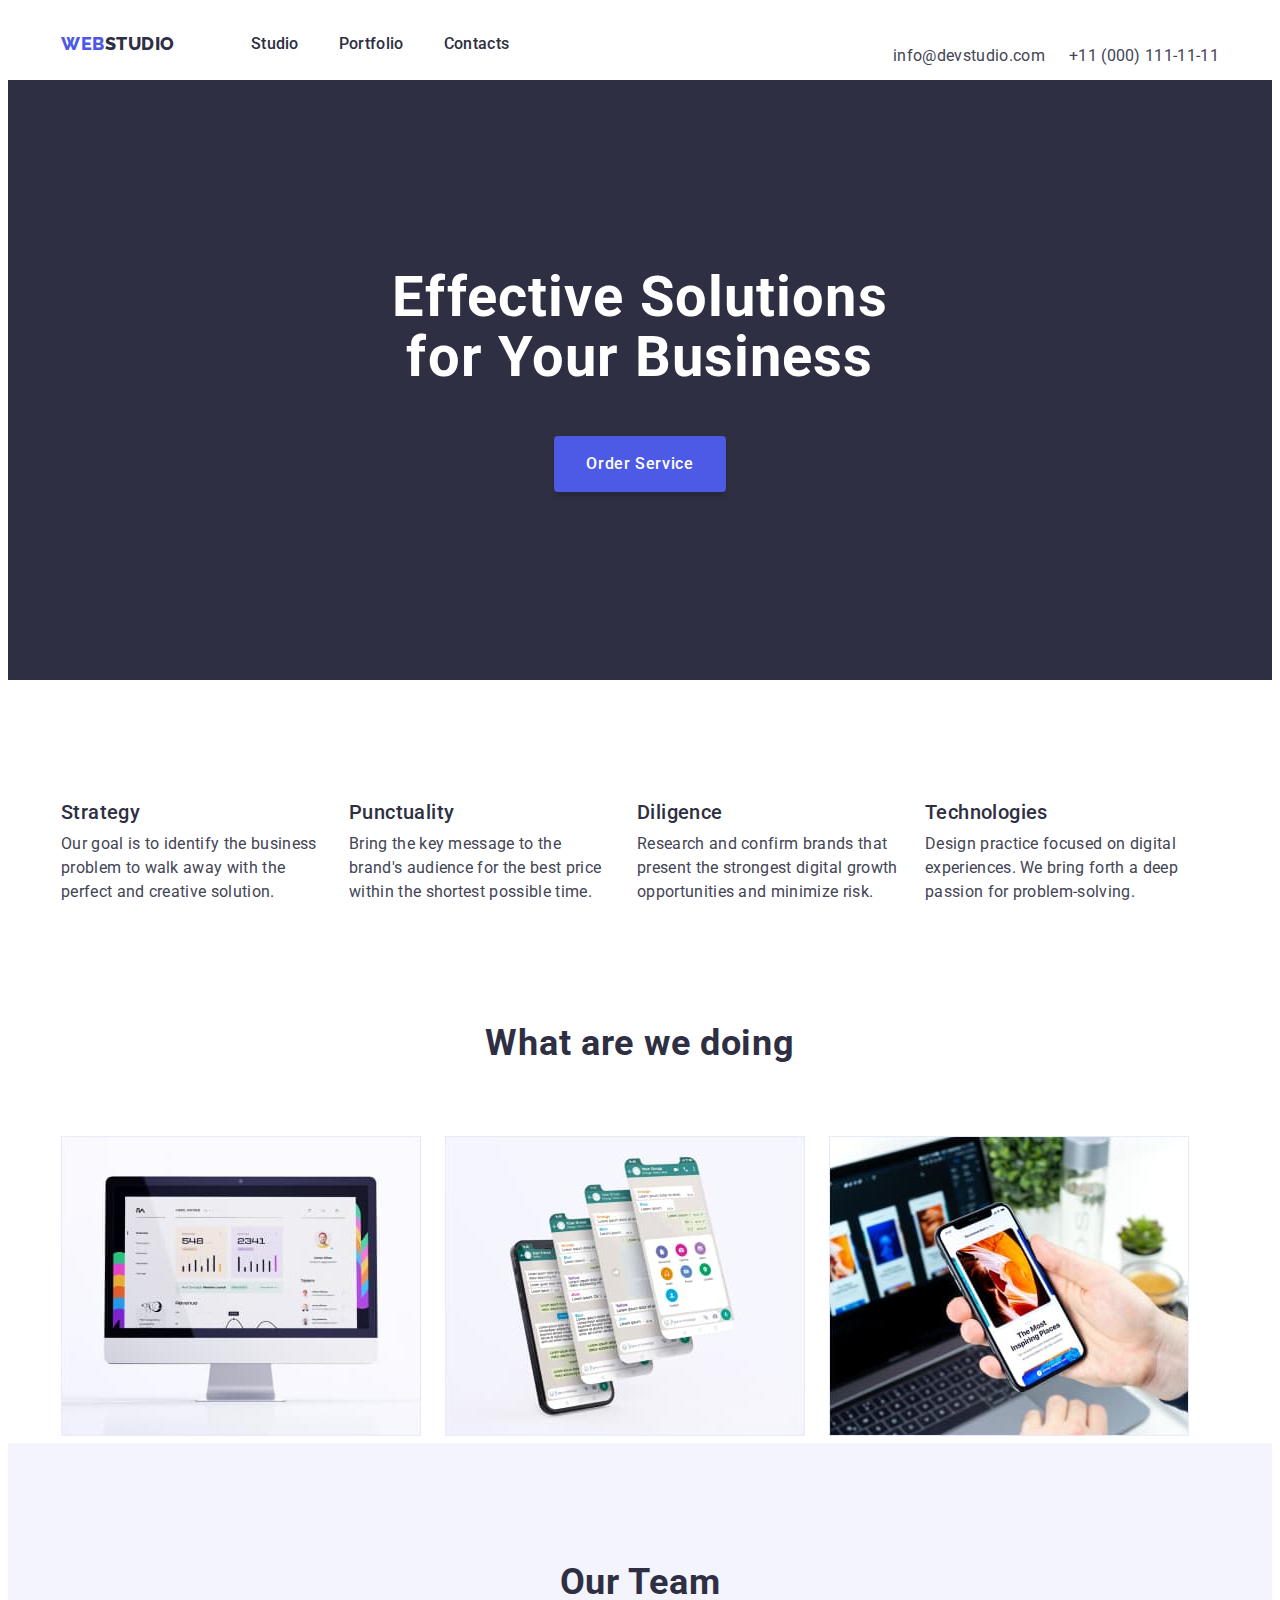
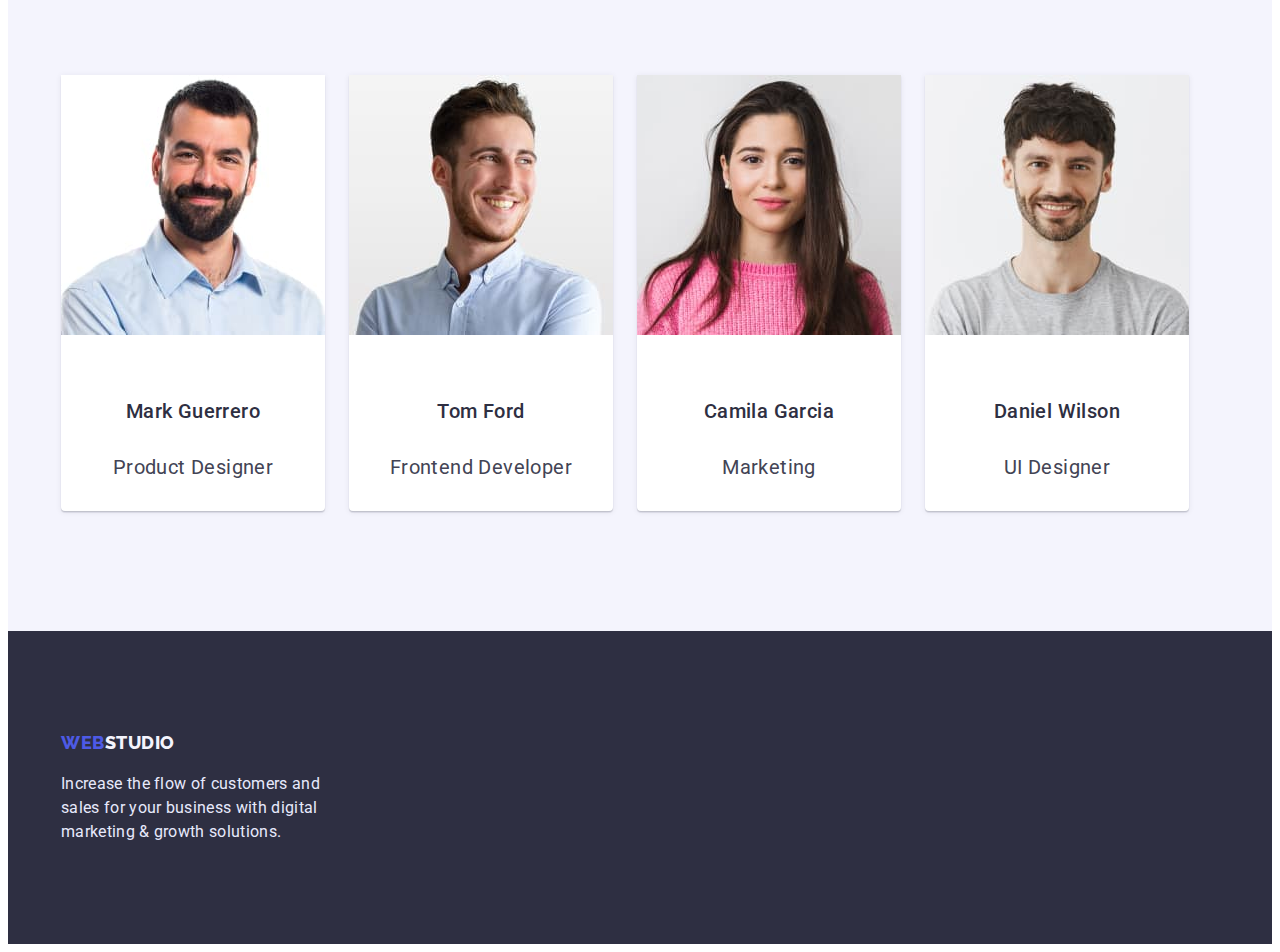
==== commit 7fdb795d: "виправлення помилок в ДЗ" ====
--- a/index.html
+++ b/index.html
@@ -58,23 +58,23 @@
 <section class="section">
         <div class="container">
 <h2 class="section1">Section 1</h2>
-<ul class="feauture">
-        <li>
+<ul class="future">
+        <li class="list-text">
             <h3 class="under-title">Strategy</h3>
             <p class="about-text">Our goal is to identify the business
                 problem to walk away with the perfect and creative solution.</p>
         </li>
-        <li>
+        <li class="list-text">
             <h3 class="under-title">Punctuality</h3>
             <p class="about-text">Bring the key message to the brand's audience for the best
                 price within the shortest possible time.</p>
         </li>
-        <li>
+        <li class="list-text">
             <h3 class="under-title">Diligence</h3>
             <p class="about-text">Research and confirm brands that present the
                 strongest digital growth opportunities and minimize risk.</p>
         </li>
-        <li>
+        <li class="list-text">
             <h3 class="under-title">Technologies</h3>
             <p class="about-text">Design practice focused on digital experiences.
                 We bring forth a deep passion for problem-solving.</p>
@@ -97,34 +97,34 @@
 </div>
         </section>
         <!-- section 3 -->
-    <section class="section">
+    <section class="section section-colega">
     <div class="container">
-    <div class="color">   
+     
     <h2 class="name-section-team">Our Team</h2>
     
     <ul class="job">
-        <li>
+        <li class="img-colega">
             <img src="./images/webstudio/markguerrero.jpg" alt="product designer" width="264">
             <h3 class="colega">Mark Guerrero</h3>
-            <p class="card-profession1">Product Designer</p>
+            <p class="card-profession">Product Designer</p>
         </li>
-        <li>
+        <li class="img-colega">
             <img src="./images/webstudio/tomford.jpg" alt="frontend developer" width="264">
             <h3 class="colega">Tom Ford</h3>
-            <p class="card-profession2">Frontend Developer</p>
+            <p class="card-profession">Frontend Developer</p>
         </li>
-        <li>
+        <li class="img-colega">
             <img src="./images/webstudio/camilagarcia.jpg" alt="marketing" width="264">
             <h3 class="colega">Camila Garcia</h3>
-            <p class="card-profession3">Marketing</p>
+            <p class="card-profession">Marketing</p>
         </li>
-        <li>
+        <li class="img-colega">
             <img src="./images/webstudio/danielwilson.jpg" alt="ui designer" width="264">
             <h3 class="colega">Daniel Wilson</h3>
-            <p class="card-profession4">UI Designer</p>
+            <p class="card-profession">UI Designer</p>
         </li>
     </ul>
-    </div>
+    
     </div>
 </section>
         </main>
--- a/css/styles.css
+++ b/css/styles.css
@@ -58,7 +58,7 @@
 
 .hero-button {
 background: var(--color-primary);
-padding-bottom: 204px;
+padding-bottom: 188px;
 padding-top: 188px;
 text-align: center;
 }
@@ -66,7 +66,6 @@
 /* SECTION */
 .section {
 padding-top: 120px;
-padding-bottom: 120px;
 }
 
 .section1 {
@@ -108,6 +107,12 @@
 
 }
 
+.header-portfolio {
+border-bottom: 1px solid var(--color-footer-text);
+box-sizing: border-box;
+background:var(--color-button-title)
+}
+
 .header-menu {
 display: flex;
 gap: 40px;
@@ -172,6 +177,7 @@
 letter-spacing: 0.04em;
 font-weight: 500;
 margin-top: 48px;
+border: none;
 }
 
 .button:hover{
@@ -252,37 +258,15 @@
 }
 
 
-.card-profession1 {
+.card-profession {
 color: var(--color-secondary);
 font-size:20px;
 line-height: 1.2;
 letter-spacing: 0.02em;
 text-align: center;
-}
-
-.card-profession2{
-color: var(--color-secondary);
-font-size: 20px;
-line-height: 1.2;
-letter-spacing: 0.02em;
-text-align: center;
-}
-
-.card-profession3{
-color: var(--color-secondary);
-font-size: 20px;
-line-height: 1.2;
-letter-spacing: 0.02em;
-text-align: center;
-}
-
-.card-profession4{
-color: var(--color-secondary);
-font-size: 20px;
-line-height: 1.2;
-letter-spacing: 0.02em;
-text-align: center;
-}
+padding-bottom: 32px;
+}
+
 
 .name-section-team {
 margin-bottom: 72px;
@@ -298,6 +282,8 @@
 font-size: 16px;
 line-height: 1.5;
 letter-spacing: 0.02em;
+width: 264px;
+padding-top: 16px;
 }
 
 .footer{
@@ -307,9 +293,7 @@
 }
 
 .color{
-background:var(--color-logo-footer);
-width: 1128px;
-height: 732px;
+
 }
 
 /* Portfolio */
@@ -323,8 +307,17 @@
 /* BUTTON */
 
 .button-portfolio {
+
+display: flex;
+gap: 24px;
+text-align: center;
+width: 586px;
+flex-direction: row;
+align-items: flex-start;
+margin: auto;
 padding-top: 96px;
 padding-bottom: 72px;
+
 }
 
 .button-all {
@@ -337,6 +330,7 @@
 border: 1px solid #E7E9FC;
 border-radius: 4px;
 font-family: 'Roboto', sans-serif;
+
 }
 
 .button-all:focus{
@@ -366,6 +360,7 @@
 border: 1px solid #E7E9FC;
 border-radius: 4px;
 font-family: 'Roboto', sans-serif;
+
 }
 .button-website:focus {
 color: var(--color-button-title);
@@ -394,6 +389,7 @@
 border: 1px solid #E7E9FC;
 border-radius: 4px;
 font-family: 'Roboto', sans-serif;
+
 }
 
 .button-app:focus {
@@ -422,6 +418,7 @@
 border: 1px solid #E7E9FC;
 border-radius: 4px;
 font-family: 'Roboto', sans-serif;
+
 }
 
 .button-design:focus {
@@ -450,6 +447,8 @@
 border: 1px solid #E7E9FC;
 border-radius: 4px;
 font-family: 'Roboto', sans-serif;
+
+
 }
 
 .button-marketing:focus {
@@ -486,18 +485,20 @@
 letter-spacing: 0.02em;
 color: var(--color-primary);
 padding-top: 32px;
-}
-
- .under-title-port {
+padding-left: 16px;
+}
+
+.under-title-port {
 font-size: 16px;
 line-height:1.5;
 letter-spacing: 0.02em;
 color: var(--color-secondary);
 font-family: 'Roboto',sans-serif;
-padding-bottom: 152px;
-}
-
-.feauture {
+padding-bottom: 32px;
+padding-left: 16px;
+}
+
+.future {
 display: flex;
 gap: 24px;
 }
@@ -515,6 +516,9 @@
 
 .cards-item{
 flex-basis: calc((100%-48px)/9);
+border: 1px solid var(--color-footer-text);
+background:var(--color-button-title)
+width: 360px;
 }
 .card-content {
 display: flex;
@@ -528,3 +532,24 @@
 gap: 24px;
 }
 
+.list-text{
+width: 264px;
+}
+
+.section-colega {
+background:var(--color-logo-footer);
+padding-bottom: 120px;
+padding-top: 120px;
+text-align: center;
+}
+.img-colega{
+display: flex;
+width: 264px;
+box-shadow: 0px 1px 6px rgba(46, 47, 66, 0.08), 0px 1px 1px rgba(46, 47, 66, 0.16), 0px 2px 1px rgba(46, 47, 66, 0.08);
+border-radius: 0px 0px 4px 4px;
+background:var(--color-button-title);
+flex-direction: column;
+justify-content: center;
+align-items: center;
+gap: 32px;
+}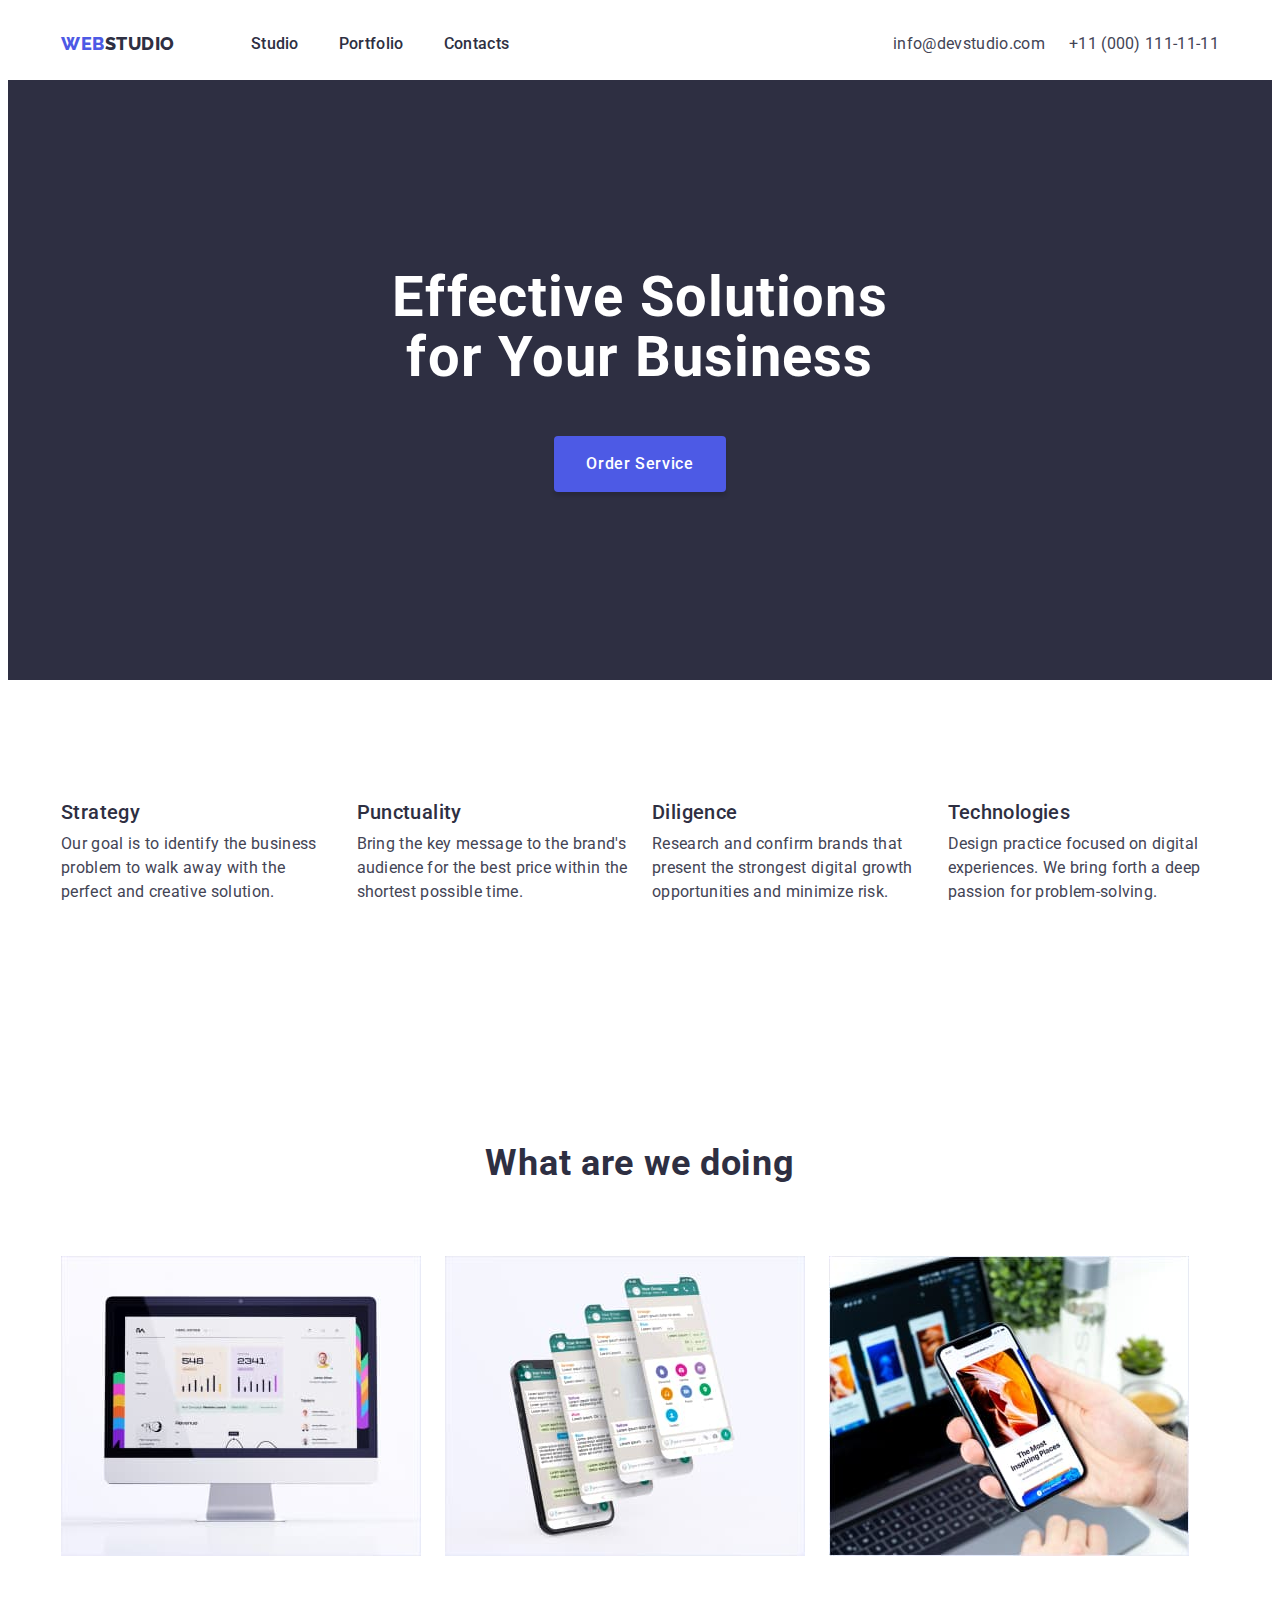
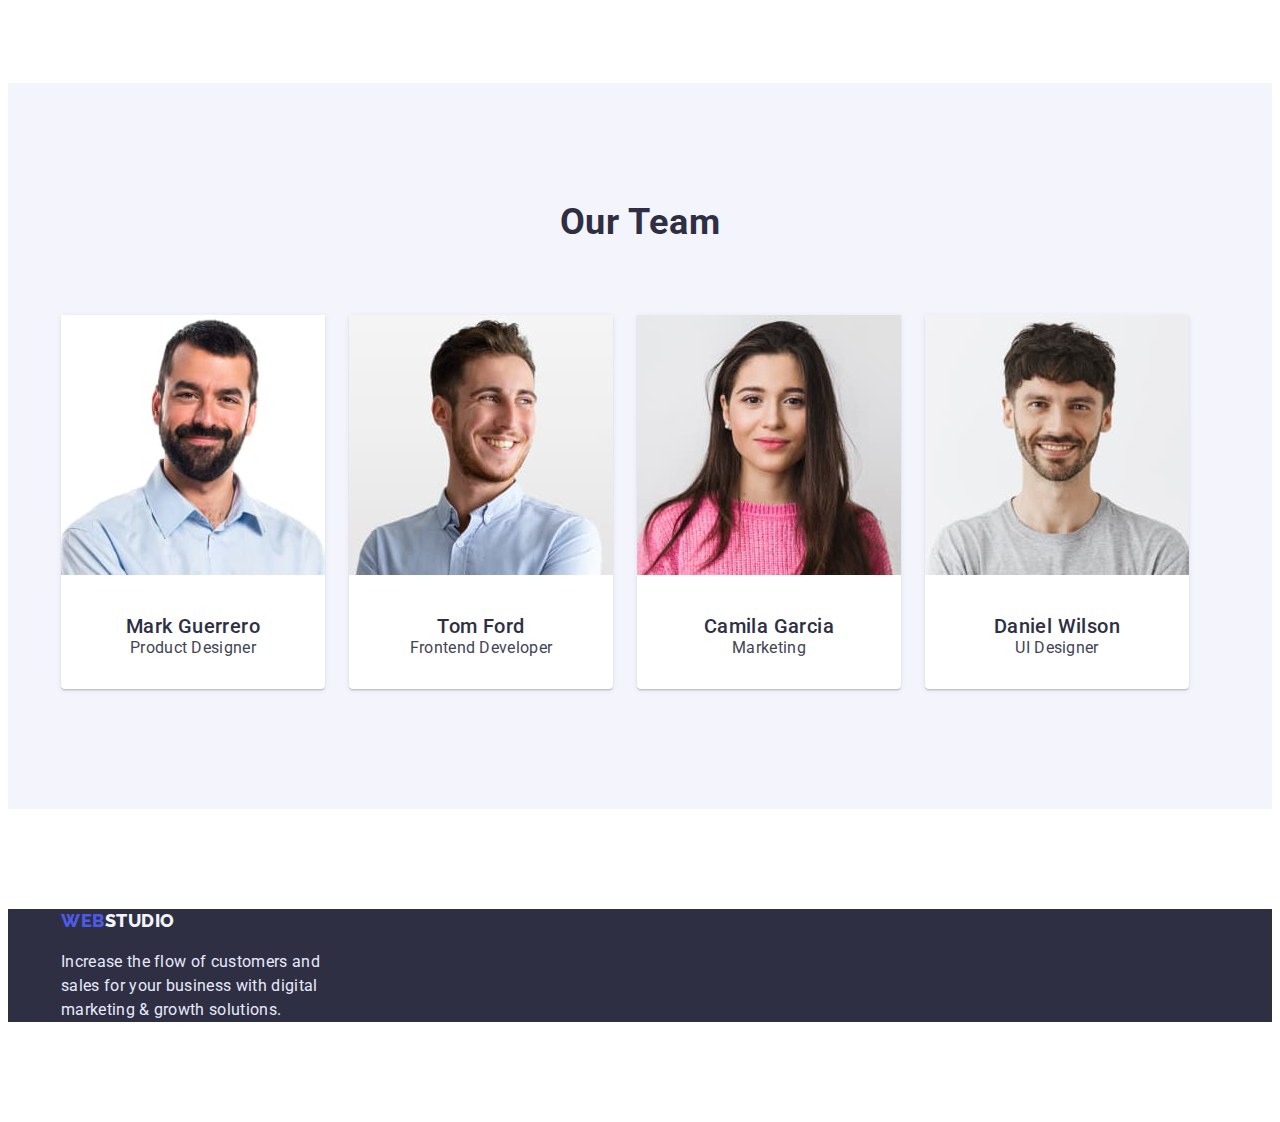
==== commit 5d1cc46b: "виправлення помилок" ====
--- a/index.html
+++ b/index.html
@@ -89,9 +89,9 @@
 <h2 class="title">What are we doing</h2>
     
 <ul class="img-webstudio">
-<li><img src="./images/webstudio/comp_sect2.jpg" alt="computer" width="360"></li>
-<li><img src="./images/webstudio/tel_sect2.jpg" alt="phonescreen" width="360"></li>
-<li><img src="./images/webstudio/tabandtel_sect2.jpg" alt="computerphonescreen" width="360"></li>
+<li class="images"><img src="./images/webstudio/comp_sect2.jpg" alt="computer" width="360"></li>
+<li class="images"><img src="./images/webstudio/tel_sect2.jpg" alt="phonescreen" width="360"></li>
+<li class="images"><img src="./images/webstudio/tabandtel_sect2.jpg" alt="computerphonescreen" width="360"></li>
 </ul>
 
 </div>
@@ -105,26 +105,33 @@
     <ul class="job">
         <li class="img-colega">
             <img src="./images/webstudio/markguerrero.jpg" alt="product designer" width="264">
-            <h3 class="colega">Mark Guerrero</h3>
-            <p class="card-profession">Product Designer</p>
-        </li>
+    <div class="colega-profesion">
+    <h3 class="colega">Mark Guerrero</h3>
+    <p class="card-profession">Product Designer</p>
+    </div>        
+    </li>
         <li class="img-colega">
             <img src="./images/webstudio/tomford.jpg" alt="frontend developer" width="264">
-            <h3 class="colega">Tom Ford</h3>
-            <p class="card-profession">Frontend Developer</p>
-        </li>
+    <div class="colega-profesion"> 
+    <h3 class="colega">Tom Ford</h3>
+    <p class="card-profession">Frontend Developer</p>
+    </div>      
+    </li>
         <li class="img-colega">
             <img src="./images/webstudio/camilagarcia.jpg" alt="marketing" width="264">
-            <h3 class="colega">Camila Garcia</h3>
-            <p class="card-profession">Marketing</p>
-        </li>
+    <div class="colega-profesion">
+        <h3 class="colega">Camila Garcia</h3>
+        <p class="card-profession">Marketing</p>
+    </div>        
+    </li>
         <li class="img-colega">
             <img src="./images/webstudio/danielwilson.jpg" alt="ui designer" width="264">
-            <h3 class="colega">Daniel Wilson</h3>
-            <p class="card-profession">UI Designer</p>
-        </li>
+    <div class="colega-profesion">
+<h3 class="colega">Daniel Wilson</h3>
+<p class="card-profession">UI Designer</p>
+    </div>        
+    </li>
     </ul>
-    
     </div>
 </section>
         </main>
--- a/css/styles.css
+++ b/css/styles.css
@@ -66,6 +66,7 @@
 /* SECTION */
 .section {
 padding-top: 120px;
+padding-bottom: 120px;
 }
 
 .section1 {
@@ -152,7 +153,7 @@
 color: var(--color-brand);
 }
 .adress {
-padding-top: 24px;
+
 display: flex;
 gap: 24px;
 font-style: normal;
@@ -254,19 +255,23 @@
 font-weight: 500;
 letter-spacing: 0.02em;
 text-align: center;
-margin-top: 32px;
+
 }
 
 
 .card-profession {
 color: var(--color-secondary);
-font-size:20px;
+font-size:16px;
 line-height: 1.2;
 letter-spacing: 0.02em;
 text-align: center;
+
+}
+
+.colega-profesion {
+padding-top: 32px;
 padding-bottom: 32px;
 }
-
 
 .name-section-team {
 margin-bottom: 72px;
@@ -288,57 +293,54 @@
 
 .footer{
 background:var(--color-primary);
-padding-top: 100px;
-padding-bottom: 100px;
-}
-
-.color{
-
-}
-
-/* Portfolio */
-.container-portfolio {
-width: 100%;
-max-width: 1200px;
-margin: 0 auto;
-padding: 0 15px;
-}
+margin-top: 100px;
+margin-bottom: 100px;
+}
+
+
+
+
 
 /* BUTTON */
 
 .button-portfolio {
-
-display: flex;
-gap: 24px;
-text-align: center;
-width: 586px;
-flex-direction: row;
-align-items: flex-start;
+display: flex;
+gap: 24px;
 margin: auto;
-padding-top: 96px;
-padding-bottom: 72px;
-
-}
-
-.button-all {
+margin-bottom: 72px;
+margin-top: 96px;
+justify-content: center;
+}
+
+
+
+.button-alles {
 letter-spacing: 0.04em;
 color: var(--color-brand-second);
-font-size: 16px;
-line-height: 1.5;
-cursor: pointer;
-background: var(--color-logo-footer);
-border: 1px solid #E7E9FC;
-border-radius: 4px;
-font-family: 'Roboto', sans-serif;
-
-}
-
-.button-all:focus{
+    font-size: 16px;
+    line-height: 1.5;
+    cursor: pointer;
+    background: var(--color-logo-footer);
+    border: 1px solid var(--color-footer-text);
+    border-radius: 4px;
+    font-family: 'Roboto', sans-serif;
+    display: flex;
+    justify-content: center;
+    align-items: center;
+    padding: 12px 24px;
+    width: 116px;
+    height: 48px;
+    flex: none;
+    order: 1;
+    flex-grow: 0;
+}
+
+.button-alles:focus{
 color: var(--color-button-title);
 background: var(--color-brand);
 }
 
-.button-all:hover{
+.button-alles:hover{
 background: var(--color-brand);
 box-shadow: 0px 3px 1px rgba(0, 0, 0, 0.1), 0px 2px 1px rgba(0, 0, 0, 0.08), 0px 2px 2px rgba(0, 0, 0, 0.12);
 border-radius: 4px;
@@ -350,127 +352,7 @@
 }
 
 
-.button-website {
-letter-spacing: 0.04em;
-color: var(--color-brand-second);
-font-size: 16px;
-line-height: 1.5;
-cursor: pointer;
-background: var(--color-logo-footer);
-border: 1px solid #E7E9FC;
-border-radius: 4px;
-font-family: 'Roboto', sans-serif;
-
-}
-.button-website:focus {
-color: var(--color-button-title);
-background: var(--color-brand);
-}
-
-.button-website:hover {
-background: var(--color-brand);
-box-shadow: 0px 3px 1px rgba(0, 0, 0, 0.1), 0px 2px 1px rgba(0, 0, 0, 0.08), 0px 2px 2px rgba(0, 0, 0, 0.12);
-border-radius: 4px;
-color: var(--color-button-title);
-letter-spacing: 0.04em;
-font-weight: 500;
-font-size: 16px;
-line-height: 1.5;
-}
-
-
-.button-app {
-letter-spacing: 0.04em;
-color: var(--color-brand-second);
-font-size: 16px;
-line-height: 1.5;
-cursor: pointer;
-background: var(--color-logo-footer);
-border: 1px solid #E7E9FC;
-border-radius: 4px;
-font-family: 'Roboto', sans-serif;
-
-}
-
-.button-app:focus {
-color: var(--color-button-title);
-background: var(--color-brand);
-}
-
-.button-app:hover {
-background: var(--color-brand);
-box-shadow: 0px 3px 1px rgba(0, 0, 0, 0.1), 0px 2px 1px rgba(0, 0, 0, 0.08), 0px 2px 2px rgba(0, 0, 0, 0.12);
-border-radius: 4px;
-color: var(--color-button-title);
-letter-spacing: 0.04em;
-font-weight: 500;
-font-size: 16px;
-line-height: 1.5;
-}
-
-.button-design {
-letter-spacing: 0.04em;
-color: var(--color-brand-second);
-font-size: 16px;
-line-height: 1.5;
-cursor: pointer;
-background: var(--color-logo-footer);
-border: 1px solid #E7E9FC;
-border-radius: 4px;
-font-family: 'Roboto', sans-serif;
-
-}
-
-.button-design:focus {
-color: var(--color-button-title);
-background: var(--color-brand);
-}
-
-.button-design:hover {
-background: var(--color-brand);
-box-shadow: 0px 3px 1px rgba(0, 0, 0, 0.1), 0px 2px 1px rgba(0, 0, 0, 0.08), 0px 2px 2px rgba(0, 0, 0, 0.12);
-border-radius: 4px;
-color: var(--color-button-title);
-letter-spacing: 0.04em;
-font-weight: 500;
-font-size: 16px;
-line-height: 1.5;
-}
-
-.button-marketing {
-letter-spacing: 0.04em;
-color: var(--color-brand-second);
-font-size: 16px;
-line-height: 1.5;
-cursor: pointer;
-background: var(--color-logo-footer);
-border: 1px solid #E7E9FC;
-border-radius: 4px;
-font-family: 'Roboto', sans-serif;
-
-
-}
-
-.button-marketing:focus {
-color: var(--color-button-title);
-background: var(--color-brand);
-}
-
-.button-marketing:hover {
-background: var(--color-brand);
-box-shadow: 0px 3px 1px rgba(0, 0, 0, 0.1), 0px 2px 1px rgba(0, 0, 0, 0.08), 0px 2px 2px rgba(0, 0, 0, 0.12);
-border-radius: 4px;
-color: var(--color-button-title);
-letter-spacing: 0.04em;
-font-weight: 500;
-font-size: 16px;
-line-height: 1.5;
-}
-
-
-
-
- .section-port {
+.section-port {
 display: none;
  }
 
@@ -484,8 +366,7 @@
 line-height: 1.2;
 letter-spacing: 0.02em;
 color: var(--color-primary);
-padding-top: 32px;
-padding-left: 16px;
+
 }
 
 .under-title-port {
@@ -494,30 +375,53 @@
 letter-spacing: 0.02em;
 color: var(--color-secondary);
 font-family: 'Roboto',sans-serif;
+
+}
+
+.future {
+display: flex;
+gap: 24px;
+}
+.img-webstudio {
+display: flex;
+gap: 24px;
+}
+
+.images{
+display: block;
+max-width: 100%;
+height: auto;
+}
+.img-colega {
+    width: 264px;
+    box-shadow: 0px 1px 6px rgba(46, 47, 66, 0.08), 0px 1px 1px rgba(46, 47, 66, 0.16), 0px 2px 1px rgba(46, 47, 66, 0.08);
+    border-radius: 0px 0px 4px 4px;
+    background: var(--color-button-title);
+    max-width: 100%;
+    height: auto;
+    display: block;
+}
+
+
+
+.cards {
+display: flex;
+gap: 24px;
+flex-wrap: wrap;
+
+}
+.cards-portfolio{
+border: 1px solid var(--color-footer-text);
 padding-bottom: 32px;
 padding-left: 16px;
-}
-
-.future {
-display: flex;
-gap: 24px;
-}
-.img-webstudio {
-display: flex;
-gap: 24px;
-}
-
-.cards {
-display: flex;
-gap: 24px;
-flex-wrap: wrap;
-
+padding-top: 32px;
+border-right: 156px;
+border-bottom: 32px;
+border-left: 24px;
 }
 
 .cards-item{
-flex-basis: calc((100%-48px)/9);
-border: 1px solid var(--color-footer-text);
-background:var(--color-button-title)
+flex-basis: calc((100% - 48px) / 3);
 width: 360px;
 }
 .card-content {
@@ -533,7 +437,7 @@
 }
 
 .list-text{
-width: 264px;
+flex-basis: calc(( 100% - 8px) / 2);
 }
 
 .section-colega {
@@ -542,14 +446,4 @@
 padding-top: 120px;
 text-align: center;
 }
-.img-colega{
-display: flex;
-width: 264px;
-box-shadow: 0px 1px 6px rgba(46, 47, 66, 0.08), 0px 1px 1px rgba(46, 47, 66, 0.16), 0px 2px 1px rgba(46, 47, 66, 0.08);
-border-radius: 0px 0px 4px 4px;
-background:var(--color-button-title);
-flex-direction: column;
-justify-content: center;
-align-items: center;
-gap: 32px;
-}+
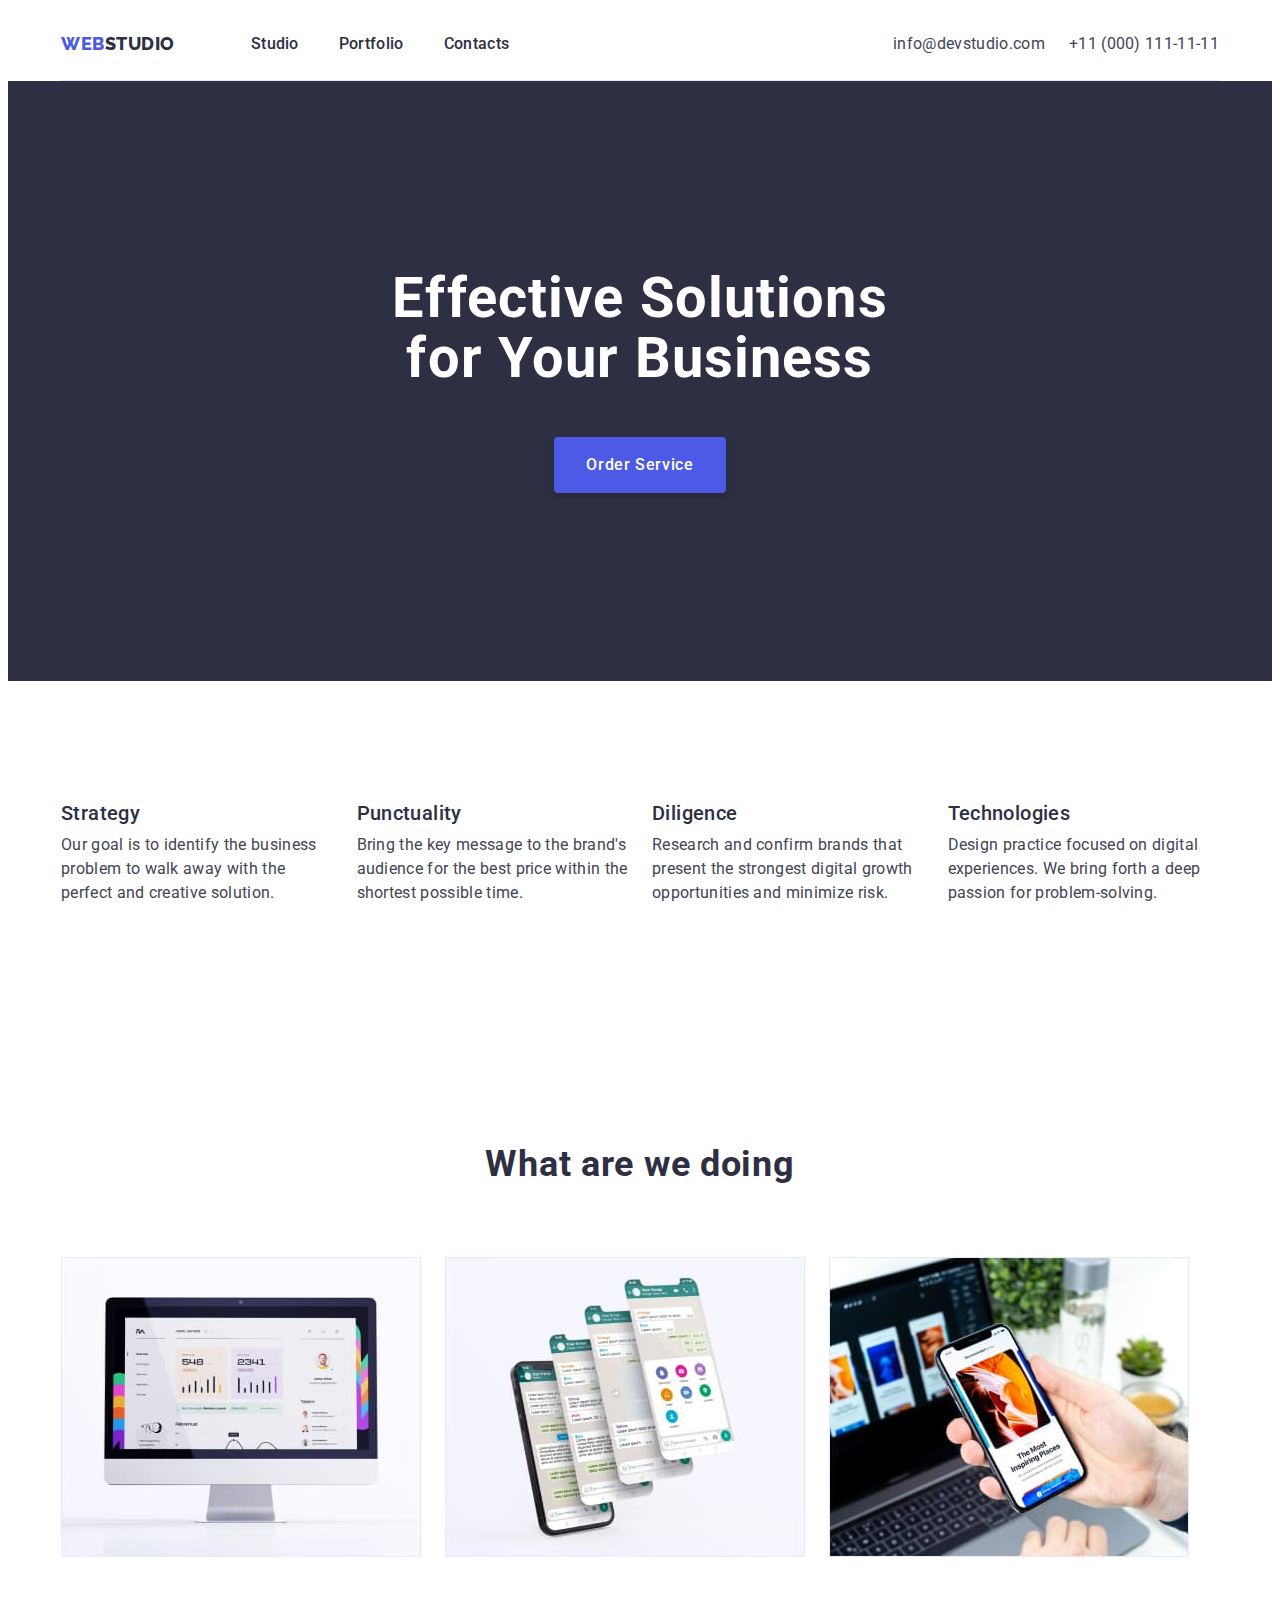
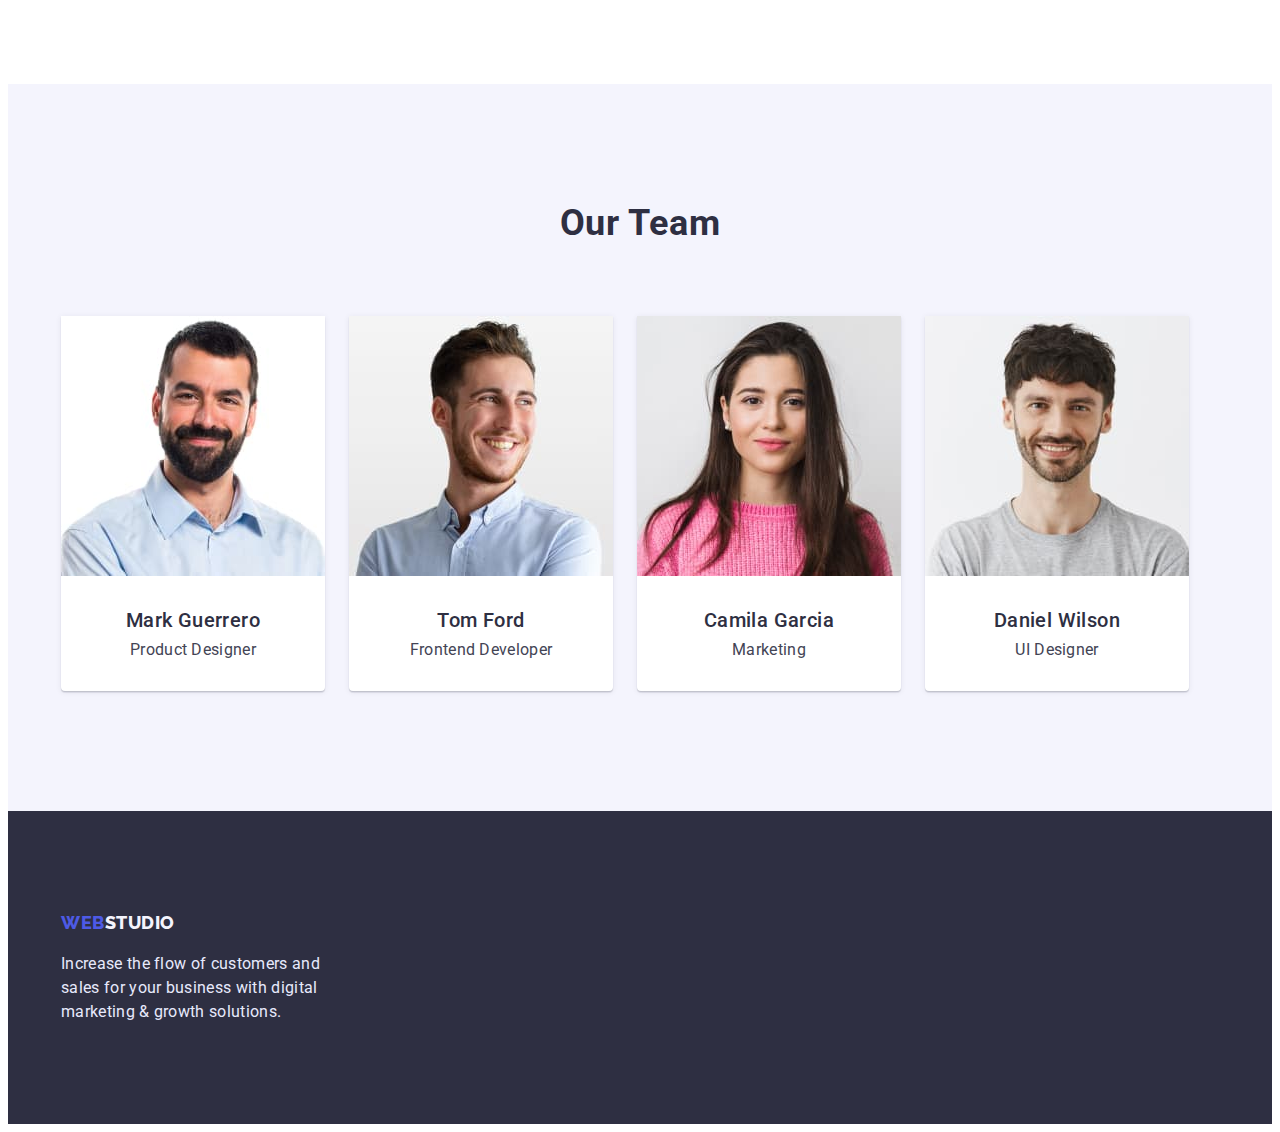
==== commit 79d88d41: "виправлення помилок" ====
--- a/index.html
+++ b/index.html
@@ -19,7 +19,7 @@
 href="https://cdnjs.cloudflare.com/ajax/libs/modern-normalize/1.1.0/modern-normalize.min.css"
 integrity="sha512-wpPYUAdjBVSE4KJnH1VR1HeZfpl1ub8YT/NKx4PuQ5NmX2tKuGu6U/JRp5y+Y8XG2tV+wKQpNHVUX03MfMFn9Q=="
 crossorigin="anonymous"
-referrerpolicy="no-referrer" />
+referrerpolicy="no-referrer"/>
 <link rel="stylesheet" href="./css/styles.css">
 </head>
 <body>
@@ -104,28 +104,28 @@
     
     <ul class="job">
         <li class="img-colega">
-            <img src="./images/webstudio/markguerrero.jpg" alt="product designer" width="264">
+            <img class="img-cards" src="./images/webstudio/markguerrero.jpg" alt="product designer" width="264">
     <div class="colega-profesion">
     <h3 class="colega">Mark Guerrero</h3>
     <p class="card-profession">Product Designer</p>
     </div>        
     </li>
         <li class="img-colega">
-            <img src="./images/webstudio/tomford.jpg" alt="frontend developer" width="264">
+            <img class="img-cards" src="./images/webstudio/tomford.jpg" alt="frontend developer" width="264">
     <div class="colega-profesion"> 
     <h3 class="colega">Tom Ford</h3>
     <p class="card-profession">Frontend Developer</p>
     </div>      
     </li>
         <li class="img-colega">
-            <img src="./images/webstudio/camilagarcia.jpg" alt="marketing" width="264">
+            <img class="img-cards" src="./images/webstudio/camilagarcia.jpg" alt="marketing" width="264">
     <div class="colega-profesion">
         <h3 class="colega">Camila Garcia</h3>
         <p class="card-profession">Marketing</p>
     </div>        
     </li>
         <li class="img-colega">
-            <img src="./images/webstudio/danielwilson.jpg" alt="ui designer" width="264">
+            <img class="img-cards" src="./images/webstudio/danielwilson.jpg" alt="ui designer" width="264">
     <div class="colega-profesion">
 <h3 class="colega">Daniel Wilson</h3>
 <p class="card-profession">UI Designer</p>
--- a/css/styles.css
+++ b/css/styles.css
@@ -94,10 +94,10 @@
 /* HEADER */
 
 .header-container {
-display: flex;
-align-items: center;
-gap: 40px;
-} 
+    display: flex;
+    align-items: center;
+    gap: 40px;
+}
 
 
 .header-nav {
@@ -108,11 +108,7 @@
 
 }
 
-.header-portfolio {
-border-bottom: 1px solid var(--color-footer-text);
-box-sizing: border-box;
-background:var(--color-button-title)
-}
+
 
 .header-menu {
 display: flex;
@@ -162,6 +158,7 @@
 .header {
 display: flex;
 align-items: center;
+border-bottom: 1px solid var(--color-footer-text);
 }
 /* BUTTON */ 
 
@@ -255,7 +252,7 @@
 font-weight: 500;
 letter-spacing: 0.02em;
 text-align: center;
-
+margin-bottom: 8px;
 }
 
 
@@ -288,13 +285,13 @@
 line-height: 1.5;
 letter-spacing: 0.02em;
 width: 264px;
-padding-top: 16px;
+margin-top: 16px;
 }
 
 .footer{
 background:var(--color-primary);
-margin-top: 100px;
-margin-bottom: 100px;
+padding-top: 100px;
+padding-bottom: 100px;
 }
 
 
@@ -308,7 +305,6 @@
 gap: 24px;
 margin: auto;
 margin-bottom: 72px;
-margin-top: 96px;
 justify-content: center;
 }
 
@@ -317,22 +313,20 @@
 .button-alles {
 letter-spacing: 0.04em;
 color: var(--color-brand-second);
-    font-size: 16px;
-    line-height: 1.5;
-    cursor: pointer;
-    background: var(--color-logo-footer);
-    border: 1px solid var(--color-footer-text);
-    border-radius: 4px;
-    font-family: 'Roboto', sans-serif;
-    display: flex;
-    justify-content: center;
-    align-items: center;
-    padding: 12px 24px;
-    width: 116px;
-    height: 48px;
-    flex: none;
-    order: 1;
-    flex-grow: 0;
+font-size: 16px;
+line-height: 1.5;
+cursor: pointer;
+background: var(--color-logo-footer);
+border: 1px solid var(--color-footer-text);
+border-radius: 4px;
+font-family: 'Roboto', sans-serif;
+display: flex;
+justify-content: center;
+align-items: center;
+padding: 12px 24px;
+flex: none;
+order: 1;
+flex-grow: 0;
 }
 
 .button-alles:focus{
@@ -401,7 +395,11 @@
     height: auto;
     display: block;
 }
-
+.img-cards {
+max-width: 100%;
+display: block;
+height: auto;
+}
 
 
 .cards {
@@ -411,13 +409,11 @@
 
 }
 .cards-portfolio{
-border: 1px solid var(--color-footer-text);
+border: 1px solid var(--color-logo-footer);
 padding-bottom: 32px;
 padding-left: 16px;
 padding-top: 32px;
-border-right: 156px;
-border-bottom: 32px;
-border-left: 24px;
+border-top: none;
 }
 
 .cards-item{
@@ -447,3 +443,6 @@
 text-align: center;
 }
 
+.section-portfolio {
+padding-top: 96px;
+}